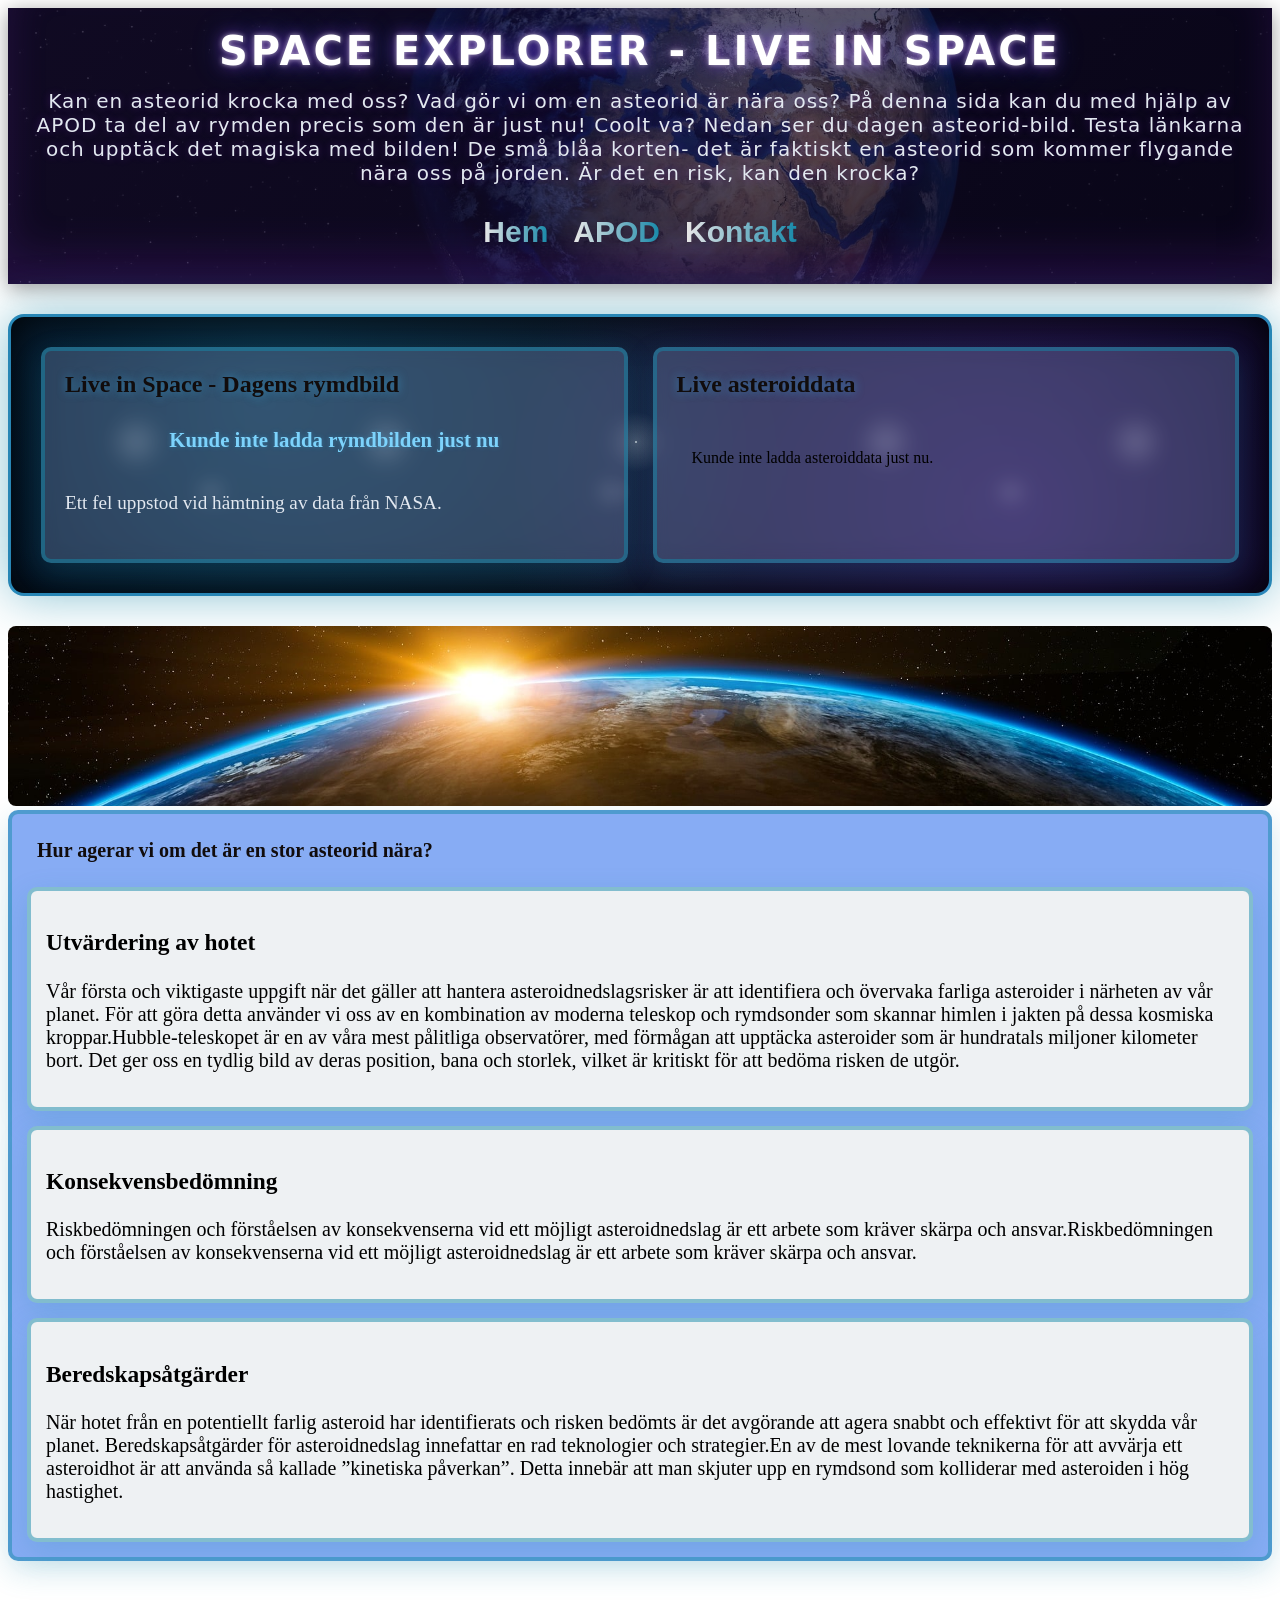
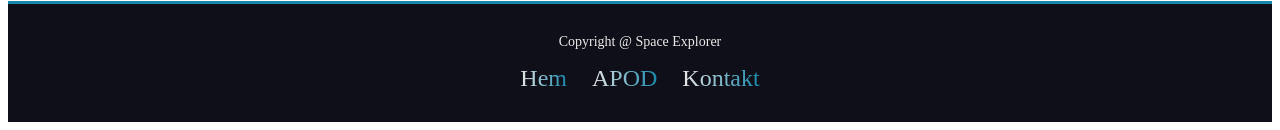
==== apod.html @ 3fe61481 "ändrar apod h1" ====
<!DOCTYPE html>
<html lang="sv">


<head>
    <meta charset="UTF-8">
    <meta name="viewport" content="width=device-width, initial-scale=1.0">
    <title>Live in Space</title>


    <link rel="stylesheet" href="./style.css">
    <script src="./java.js" defer></script>

</head>

<body>
    <!-- översta hero-sektionen -->
    <header class="Hero-section">

        <div class="header-top">
            <h1>Space Explorer - Live In Space</h1>
            <button id="menu-toggle">☰</button>
        </div>
        <p>Kan en asteorid krocka med oss? Vad gör vi om en asteorid är nära oss? På denna sida kan du med hjälp av APOD
            ta del av rymden precis som den är just nu! Coolt va? Nedan ser du dagen asteorid-bild. Testa länkarna och upptäck det magiska med bilden!
        De små blåa korten- det är faktiskt en asteorid som kommer flygande nära oss på jorden. Är det en risk, kan den krocka?</p>

        <!-- huvud navigeringsmeny -->
        <nav id="main-nav">
            <ul>
                <li><a href="index.html">Hem</a></li>
                <li><a href="apod.html">APOD</a></li>
                <li><a href="kontakt.html">Kontakt</a></li>
            </ul>
        </nav>


    </header>
    <main>

        <!-- Gemensam behållare för att kunna lägga API-sektionerna sida vid sida på stor skärm -->
        <div class="apod-page-wrapper">

            <section id="apod-section" class="space-box">
                <h2 id="apod-main-title">Live in Space - Dagens rymdbild</h2>

            <!--sektion här ska apod bilden landa-->
                <div id="apod-content"> 
                    <h3 id="apod-title"> Laddar dagens bild</h3>

                </div>  
                <p id="apod-beskrivning"></p>
            </section>

            <!-- ASTEROID SEKTION i apod.html -->
            <section id="asteroid-section" class="space-box">
                <h2>Live asteroiddata</h2>

                <!-- behållare som ska fyllas med java script (Flyttad hit in i sektionen så allt hänger ihop) -->
                <div class="asteroid-list" id="asteroid-list">

                </div>
            </section>

        </div> <!-- Slut på apod-page-wrapper -->

        <!-- Asteroidbild -->
        <div class="asteroid-container">
            <img src="images-design/earth.jpg" alt="asteroid" class="asteroid-picture">
        </div>

        <section id="puff-grid-section">
            <h2 id="puff-grid-section-title">Hur agerar vi om det är en stor asteorid nära?</h2>
            <!-- En övergripande rubrik för hela sektionen -->

            <article id="puff-1">
                <h3>Utvärdering av hotet</h3>
                <p>Vår första och viktigaste uppgift när det gäller att hantera asteroidnedslagsrisker är att
                    identifiera och övervaka farliga asteroider i närheten av vår planet. För att göra detta använder vi
                    oss av en kombination av moderna teleskop och rymdsonder som skannar himlen i jakten på dessa
                    kosmiska kroppar.Hubble-teleskopet är en av våra mest pålitliga observatörer, med förmågan att
                    upptäcka asteroider som är hundratals miljoner kilometer bort. Det ger oss en tydlig bild av deras
                    position, bana och storlek, vilket är kritiskt för att bedöma risken de utgör. </p>
            </article>

            <article id="puff-2">
                <h3>Konsekvensbedömning</h3>
                <p> Riskbedömningen och förståelsen av konsekvenserna vid ett möjligt asteroidnedslag är ett arbete som
                    kräver skärpa och ansvar.Riskbedömningen och förståelsen av konsekvenserna vid ett möjligt
                    asteroidnedslag är ett arbete som kräver skärpa och ansvar.</p>
            </article>

            <article id="puff-3">
                <h3>Beredskapsåtgärder</h3>
                <p> När hotet från en potentiellt farlig asteroid har identifierats och risken bedömts är det avgörande
                    att agera snabbt och effektivt för att skydda vår planet. Beredskapsåtgärder för asteroidnedslag
                    innefattar en rad teknologier och strategier.En av de mest lovande teknikerna för att avvärja ett
                    asteroidhot är att använda så kallade ”kinetiska påverkan”. Detta innebär att man skjuter upp en
                    rymdsond som kolliderar med asteroiden i hög hastighet.</p>
            </article>
        </section>
    </main>

    <footer class="footer">
        <div class="footer-content">
            <p>Copyright @ Space Explorer</p>
        </div>
        <nav>
            <ul>
                <li><a href="index.html">Hem</a></li>
                <li><a href="apod.html">APOD</a></li>
                <li><a href="kontakt.html">Kontakt</a></li>
            </ul>
        </nav>
    </footer>

</body>

</html>
---- style.css ----
.Hero-section {
    /* översta hero-sektionen alla sidor*/
    background: linear-gradient(135deg, rgba(27, 17, 58, 0.6), rgba(11, 7, 30, 0.8)), url('images-design/space.jpg') no-repeat center center/cover;
    min-height: 180px;
    display: flex;
    flex-direction: column;
    justify-content: center;
    align-items: center;
    color: white;
    padding: 20px 15px;
    text-align: center;
    gap: 15px;
    font-family: Cambria, Cochin, Georgia, Times, 'Times New Roman', serif;
    box-shadow: inset 0 -30px 40px rgba(147, 51, 234, 0.15), 0 4px 20px rgba(0, 0, 0, 0.4);
}

header h1 {
    /* herosectionens titel alla sidor*/
    color: #ffffff;
    font-size: 40px;
    margin: 0;
    font-family: 'Segoe UI', Roboto, system-ui, sans-serif;
    font-weight: 800;
    text-transform: uppercase;
    letter-spacing: 3px;
    text-shadow: 0 0 5px rgba(255, 255, 255, 0.6),
        0 0 15px rgba(147, 51, 234, 0.6),
        0 0 30px rgba(59, 130, 246, 0.4);
}

header p {
    /* herosectionens text alla sidor*/
    color: #e2e8f0;
    /* Lite mjukare vit för bättre kontrast */
    font-size: 20px;
    /* Något mindre för att skapa snyggare hierarki till H1 */
    margin: 0;
    font-family: 'Segoe UI', Roboto, system-ui, sans-serif;
    letter-spacing: 1px;
    text-shadow: 0 0 8px rgba(147, 51, 234, 0.3);
}

#main-nav {
    /* navigeringsmenyn alla sidor */
    font-weight: bold;
    font-family: Arial, sans-serif;
    padding: 15px;
    display: none;
}

#main-nav.active {
    display: block;
}

nav ul {
    /* navigeringsmenyns lista */
    display: flex;
    flex-direction: column;
    justify-content: center;
    align-items: center;
    list-style: none;
    margin: 0;
    padding: 0;
    gap: 15px;
}


nav a {
    /* navigeringsmenyns länkar */
    font-size: 30px;
    text-decoration: none;
    transition: all 0.5s ease;
    display: inline-block;

    background: linear-gradient(90deg, rgb(235, 232, 232), rgb(23, 137, 169), rgb(235, 232, 232));
    background-size: 200% auto;
    -webkit-background-clip: text;
    -webkit-text-fill-color: transparent;
}

nav a:hover {
    /* navigeringsmenyns lista element vid hover */
    -webkit-text-fill-color: transparent;
    /* Gör texten genomskinlig så glittret syns */
    animation: glitterAnimation 1.5s linear infinite;

    filter: drop-shadow(0 0 8px rgb(23, 137, 169)) drop-shadow(0 0 15px rgb(23, 137, 169)) drop-shadow(0 0 25px rgb(23, 137, 169));
}

@keyframes glitterAnimation {

    /* animering av glittret text alla sidor*/
    0% {
        background-position: 0% center;
    }

    100% {
        background-position: 200% center;
    }
}

/* html kontaktsidan/hem.html börjar här*/
.table-container {
    /* tabell med utbildningar behållare */
    width: 100%;
    overflow-x: auto;
    margin: 20px 0;
}

.intro-section {
    background-color: white;
    font-size: 20px;

}

#education-table {
    /* tabell med utbildningar/information unikt id */
    font-family: Cambria, Cochin, Georgia, Times, 'Times New Roman', serif;
    border-collapse: collapse;
    width: 100%;
    font-size: 20px;
}

#education-table th {
    /* tabell med utbildningar tabellrubrik unikt id */
    background-color: #1789a9;
    color: rgb(9, 1, 1);
    padding: 10px;
    border: 1px solid #1789a9;
}

#education-table td {
    /* tabell med utbildningar/information tabellrubrik unikt id */
    padding: 10px;
    border: 1px solid #1789a9;
    color: rgb(43, 23, 141);
}

#education-table tbody tr:nth-child(even) {
    /* tabell med utbildningar/information tabellrubrik unikt id som färgar varannan rad ntn-child jämna raderna ska färgas */
    background-color: #9f96e9;
}

/* ändrar färgen när man hoovrar på en rad */
#education-table tbody tr:hover {
    background-color: #3150ea;
    transition: background-color 0.3s ease;
}

/* Texten blir nu vit vid hover så att den syns mot den mörka bakgrunden */
#education-table tbody tr:hover td {
    color: #ffffff;
}

/* BAS-STYLING FÖR KONTAKTSIDAN.html (Mobil först) gör en wrapper för hela sectionen. */

.contact-form {
    display: grid;
    grid-template-columns: 1fr;
    gap: 15px;
    background-color: rgba(30, 207, 231, 0.5);
    border-radius: 10px;
    padding: 15px;
    width: 100%;
    box-sizing: border-box;
    align-items: start;
}

/* innehållet i wrappern html + kontaktsidan */
.contact-info,
.fun-facts,
#kontaktformular,
#best-in-space {
    font-size: 20px;
    min-height: 300px;
    width: 100%;
    max-width: 500px;
    background-color: rgba(240, 245, 255, 0.9);
    border: 1px solid rgba(23, 137, 169, 0.5);
    box-shadow: 0 0 15px rgba(23, 137, 169, 0.2);
    padding: 20px;
    border-radius: 8px;
    box-sizing: border-box;
    margin: 0;
    transition: all 0.3s ease;
    align-items: start;
    min-width: 0;

}


/* border+skugga så att hörnen blir runda */
.contact-info:hover,
.fun-facts:hover,
#kontaktformular:hover,
#best-in-space:hover {
    border-color: rgb(23, 137, 169);
    filter: drop-shadow(0 0 10px rgba(23, 137, 169, 0.6)) drop-shadow(0 0 20px rgba(23, 137, 169, 0.3));
    transform: translateY(-2px);
}

.contact-info img {
    width: 100%;
    height: 300px;
    /* Tvingar bilden */
    object-fit: cover;
    border-radius: 8px;
}


.contact-info {
    grid-column: span 1;
}

.fun-facts {
    grid-column: span 1;
    line-height: 1.5;
    Font-size: 18px;
}

/* Båda formulären staplar sina fält på höjden */
#kontaktformular,
#best-in-space {
    display: flex;
    flex-direction: column;
    justify-content: flex-start;
    align-items: stretch;
    gap: 5px;
    height: auto;
}

/* Formulär-inputs och textareas för #kontaktformular */
#kontaktformular input[type="text"],
#kontaktformular input[type="email"],
#kontaktformular textarea {
    width: 100%;
    max-width: 100%;
    box-sizing: border-box;
    padding: 5px;
    margin-bottom: 10px;
    border: 1px solid #ccc;
    border-radius: 4px;
    resize: vertical;
}

#kontaktformular input[type="submit"] {
    background-color: #1789a9;
    color: white;
    border: none;
    padding: 10px;
    border-radius: 4px;
    cursor: pointer;
    font-weight: bold;
    transition: background 0.2s;
}

#kontaktformular input[type="submit"]:hover {
    background-color: #126d87;
}

/* Formulär-inputs och textareas för #best-in-space */
#best-in-space input[type="text"],
#best-in-space input[type="email"],
#best-in-space textarea {
    width: 100%;
    max-width: 100%;
    box-sizing: border-box;
    padding: 8px;
    margin-bottom: 10px;
    border: 1px solid #ccc;
    border-radius: 4px;
}

/* Submit-knappen för rymdformuläret */
#space-submit-btn {
    background-color: #1789a9;
    color: white;
    border: none;
    padding: 10px;
    border-radius: 4px;
    cursor: pointer;
    font-weight: bold;
    transition: background 0.2s;
    width: 100%;
}

#space-submit-btn:hover {
    background-color: #126d87;
}

/* Gör textrutorna röda när JavaScript hittar ett fel */
.form-group input.input-error,
.form-group textarea.input-error {
    border: 2px solid #ff4d4d !important;
    background-color: #fff8f8;
}

/* boxen som innehåller bilden */
.contact-image-box {
    width: 100%;
    display: flex;
    box-sizing: border-box;
}

.contact-image-box img {
    width: 100%;
    height: auto;
    min-height: 250px;
    object-fit: cover;
    border-radius: 10px;
}

/* ASTEROID SEKTION i apod.html */

#asteroid-section {
    background-color: rgba(163, 188, 237, 0.9);
    border: 4px solid rgba(23, 137, 169, 0.5);
    box-shadow: 0 10px 30px rgba(23, 137, 169, 0.2);
    border-radius: 10px;
    width: 100%;
    margin: 20px 0;
    padding: 20px;
    box-sizing: border-box;
    display: flex;
    flex-direction: column;
}

/* ASTEROID SEKTION i apod.html */
#asteroid-section h2 {
    font-size: 24px;
    margin: 0 0 20px 0;
    color: rgb(17, 12, 12);
}

/* ASTEROID SEKTION i apod.html */
#asteroid-list {
    display: grid !important;
    grid-template-columns: repeat(auto-fill, minmax(200px, 1fr)) !important;
    gap: 15px;
    padding: 15px;
    width: 100%;
    flex: 1; /* listan fyller ut boxen vertikalt */
}

/* Styling för de nya korten som skapas via JavaScript */
.asteroid-card {
    background-color: #4676c4;
    color: #0c0c0c;

    border: 1px solid #333;
    border-radius: 15px;
    padding: 20px;
    box-shadow: 0 4px 8px rgba(0, 0, 0, 0.2);
    transition: transform 0.2s ease;
}

/* hovrar över ett kort */
.asteroid-card:hover {
    transform: translateY(-5px);
    border-color: #00bcd4;
}

/* varje litet kort */
.asteroid-card h3 {
    margin-top: 0;
    color: #00bcd4;
    font-size: 1.2rem;
}

.asteroid-card p {
    margin: 8px 0;
    font-size: 0.9rem;
}

/*img i asteroid-card*/
.asteroid-picture {
    width: 100%;
    height: 180px;
    object-fit: cover;
    border-radius: 8px;
}



/* APOD SEKTION i apod.html  */
#apod-section {
    background-color: rgba(163, 188, 237, 0.9);
    border: 4px solid rgba(23, 137, 169, 0.5);
    box-shadow: 0 10px 30px rgba(23, 137, 169, 0.2);
    border-radius: 10px;
    width: 100%;
    margin: 20px 0;
    padding: 20px;
    box-sizing: border-box;
    display: flex;
    flex-direction: column;
}

.space-box {
    background-color: rgba(163, 188, 237, 0.25) !important; /* Halvtransparent så rymdtemat lyser igenom */
    backdrop-filter: blur(8px); /* Frostad glaseffekt över stjärnhimlen */
    border: 3px solid rgba(56, 189, 248, 0.5);
    box-shadow: 0 10px 30px rgba(23, 137, 169, 0.2);
    border-radius: 10px;
    padding: 20px;
    box-sizing: border-box;
    display: flex;
    flex-direction: column;
}

.space-box h2 {
    font-size: 24px;
    margin: 0 0 20px 0;
    color: #ffffff; /* Ändrat till vit text */
    text-shadow: 0 0 10px rgba(56, 189, 248, 0.5); /* Svagt ljusblått glöd */
}

.apod-page-wrapper {
    width: 100%; 
    display: flex;
    flex-direction: column;
    gap: 25px;
    padding: 30px;
    
    /* RYMD-TEMA: */
    background-color: #020617;
    background-image: 
        radial-gradient(white, rgba(255, 255, 255, 0.2) 1.5px, transparent 30px),          /* Små stjärnor typ 1 */
        radial-gradient(white, rgba(255, 255, 255, 0.15) 1px, transparent 20px),          /* Små stjärnor typ 2 */
        radial-gradient(circle at 20% 30%, rgba(23, 137, 169, 0.3) 0%, transparent 50%), /* Turkost rymdmoln */
        radial-gradient(circle at 80% 70%, rgba(147, 51, 234, 0.25) 0%, transparent 50%), /* Lila rymdmoln */
        radial-gradient(circle at center, #0f172a 0%, #020617 100%);                       /* Din djupa grundgradient */
    
    background-size: 250px 250px, 400px 350px, 100% 100%, 100% 100%, 100% 100%;
    background-repeat: repeat, repeat, no-repeat, no-repeat, no-repeat;
    
    border-radius: 16px;
    
    /*  Gjort kanten tjockare (3px) och mycket starkare i färgen */
    border: 3px solid rgba(56, 189, 248, 0.7); 
    
    /* RYMDGLÖD: */
    box-shadow: 0 0 50px rgba(23, 137, 169, 0.5), 
                inset 0 0 40px rgba(0, 0, 0, 0.9);   
                
    max-width: 100%;
    margin: 30px auto;
    box-sizing: border-box;
}

/* Rubriken i APOD */
#apod-section h2 {
    font-size: 24px;
    margin: 0 0 20px 0;
    color: rgb(17, 12, 12);
}

/* Dagens bild/video rubrik inuti APOD */
#apod-title {
    color: #7dd3fc; /* Ljusblå undertitel */
    font-size: 1.3rem;
    margin-top: 10px;
    margin-bottom: 15px;
    text-shadow: 0 0 5px rgba(56, 189, 248, 0.3);
}

/* Behållaren för bilden eller videon */
#apod-content {
    display: flex;
    flex-direction: column;
    align-items: center; /* Centrerar bilden horisontellt */
    width: 100%;
}

/* videon snygg inramning */
#apod-content img, 
#apod-content video {
    width: 100%;
    height: auto;
    border-radius: 8px;
    box-shadow: 0 4px 12px rgba(0, 0, 0, 0.15);
    border: 2px solid rgba(23, 137, 169, 0.3);
}

/* förklaringstexten under bilden */
#apod-beskrivning {
    font-size: 1.2rem;
    line-height: 1.7;  
    color: #e2e8f0; /* Mjukt vit/ljusgrå text */
    margin-top: 20px;
    text-align: left;
    flex: 1; /* textfältet fyller ut boxen vertikalt */
}
/*beskrvningen i apod*/

#apod-beskrivning a {
    color: #38bdf8;
    text-decoration: none;
    font-weight: bold;
}
/*länkarna ändrar färg */

#apod-beskrivning a:hover {
    color: #7dd3fc;
    text-decoration: underline;
}


/*ovanför footer*/
#puff-grid-section {
    display: grid;
    grid-template-columns: 1fr;
    gap: 15px;
    width: 100%;
    margin: auto;
    background-color: rgba(123, 163, 243, 0.9);
    border: 4px solid rgba(23, 137, 169, 0.5);
    box-shadow: 0 10px 30px rgba(23, 137, 169, 0.2);
    border-radius: 10px;
    padding: 15px;
    box-sizing: border-box;

}

#puff-grid-section-title {
    font-size: 20px;
    grid-column: 1 / -1;
    color: rgb(17, 12, 12);
    font-family: Cambria, Cochin, Georgia, Times, 'Times New Roman', serif;
    margin: 10px;
    text-align: start;
}

#puff-1,
#puff-2,
#puff-3 {
    background-color: rgba(244, 245, 243, 0.95);
    border: 4px solid rgba(23, 137, 169, 0.5);
    box-shadow: 0 10px 30px rgba(23, 137, 169, 0.2);
    border-radius: 10px;
    padding: 15px;
    box-sizing: border-box;
    transition: all 0.3s ease;
    align-items: flex-start;
    font-size: 20px;

}

#puff-1:hover,
#puff-2:hover,
#puff-3:hover {
    border-color: rgb(23, 137, 169);
    filter: drop-shadow(0 0 10px rgba(23, 137, 169, 0.6)) drop-shadow(0 0 20px rgba(23, 137, 169, 0.3));
    transform: translateY(-2px);
}


/*footer styligen*/
.footer {
    background-color: rgb(15, 15, 25);
    padding: 30px 15px;
    text-align: center;
    font-family: Cambria, Cochin, Georgia, Times, 'Times New Roman', serif;
    border-top: 3px solid #1789a9;
    margin-top: 40px;
    display: flex;
    flex-direction: column;
    align-items: center;
    gap: 15px;
}

.footer-content p {
    color: rgb(235, 232, 232);
    margin: 0;
    font-size: 14px;
}

.footer nav ul {
    flex-direction: row;
    gap: 25px;
}

.footer nav a {
    font-size: 24px;
}

/*=========obs media börjar här======*/

@media (min-width: 769px) {



    /*hero nav på rad på stor skärm*/

    #main-nav ul {
        flex-direction: row;
        gap: 25px;

    }

    /*stora skärmar menu toogle kommer här*/

    #menu-toggle {
        display: none;
    }

    nav {
        display: block !important;
    }

    /* Låter listorna och formulären flyta in på sina rätta grid-platser */
    .fun-facts {
        grid-column: span 1;
    }

    /* Lägger den turkosa sektionen till vänster och den stora jordbilden till höger */
    .contact-page-wrapper {
        display: flex;
        flex-direction: row;
        justify-content: space-between;
        align-items: stretch;
        gap: 25px;
        width: 100%;
        max-width: 100%;
        box-sizing: border-box;
        margin: 30px 0;
    }

    /* Den turkosa behållaren  */
    .contact-form {
        display: flex !important;
        flex-direction: row !important;
        justify-content: space-between;
        align-items: stretch;
        width: 65% !important;
        /* Ger den turkosa */
        gap: 15px;
        box-sizing: border-box;
    }

    .contact-info,
    #kontaktformular,
    #best-in-space,
    .fun-facts {
        flex: 1;
        width: 0;
        min-width: 0;
    }

    #kontaktformular,
    #best-in-space {
        flex: 1.3;

    }

    /* Den stora jordbilden till höger tar upp 35% av bredden */
    .contact-image-box {
        width: 35% !important;
    }

/*  APOD DESKTOP LAYOUT */
    .apod-page-wrapper {
        flex-direction: row;
        align-items: stretch;
        display: flex;
        gap: 25px;
        align-items: stretch;
        width: 100%;
        box-sizing: border-box;
    }
    
    #apod-section {
        flex: 1; /* APOD-sektionen blir lite bredare (tar 60% av ytan) */
        margin: 0;
    }
    
    #asteroid-section {
        flex: 1; /* Asteroid-sektionen tar resterande del (ca 40%) */
        margin: 0;
    }
    #apod-content img, 
    #apod-content video {
        width: 50% /* ännu mindre */
    }
}
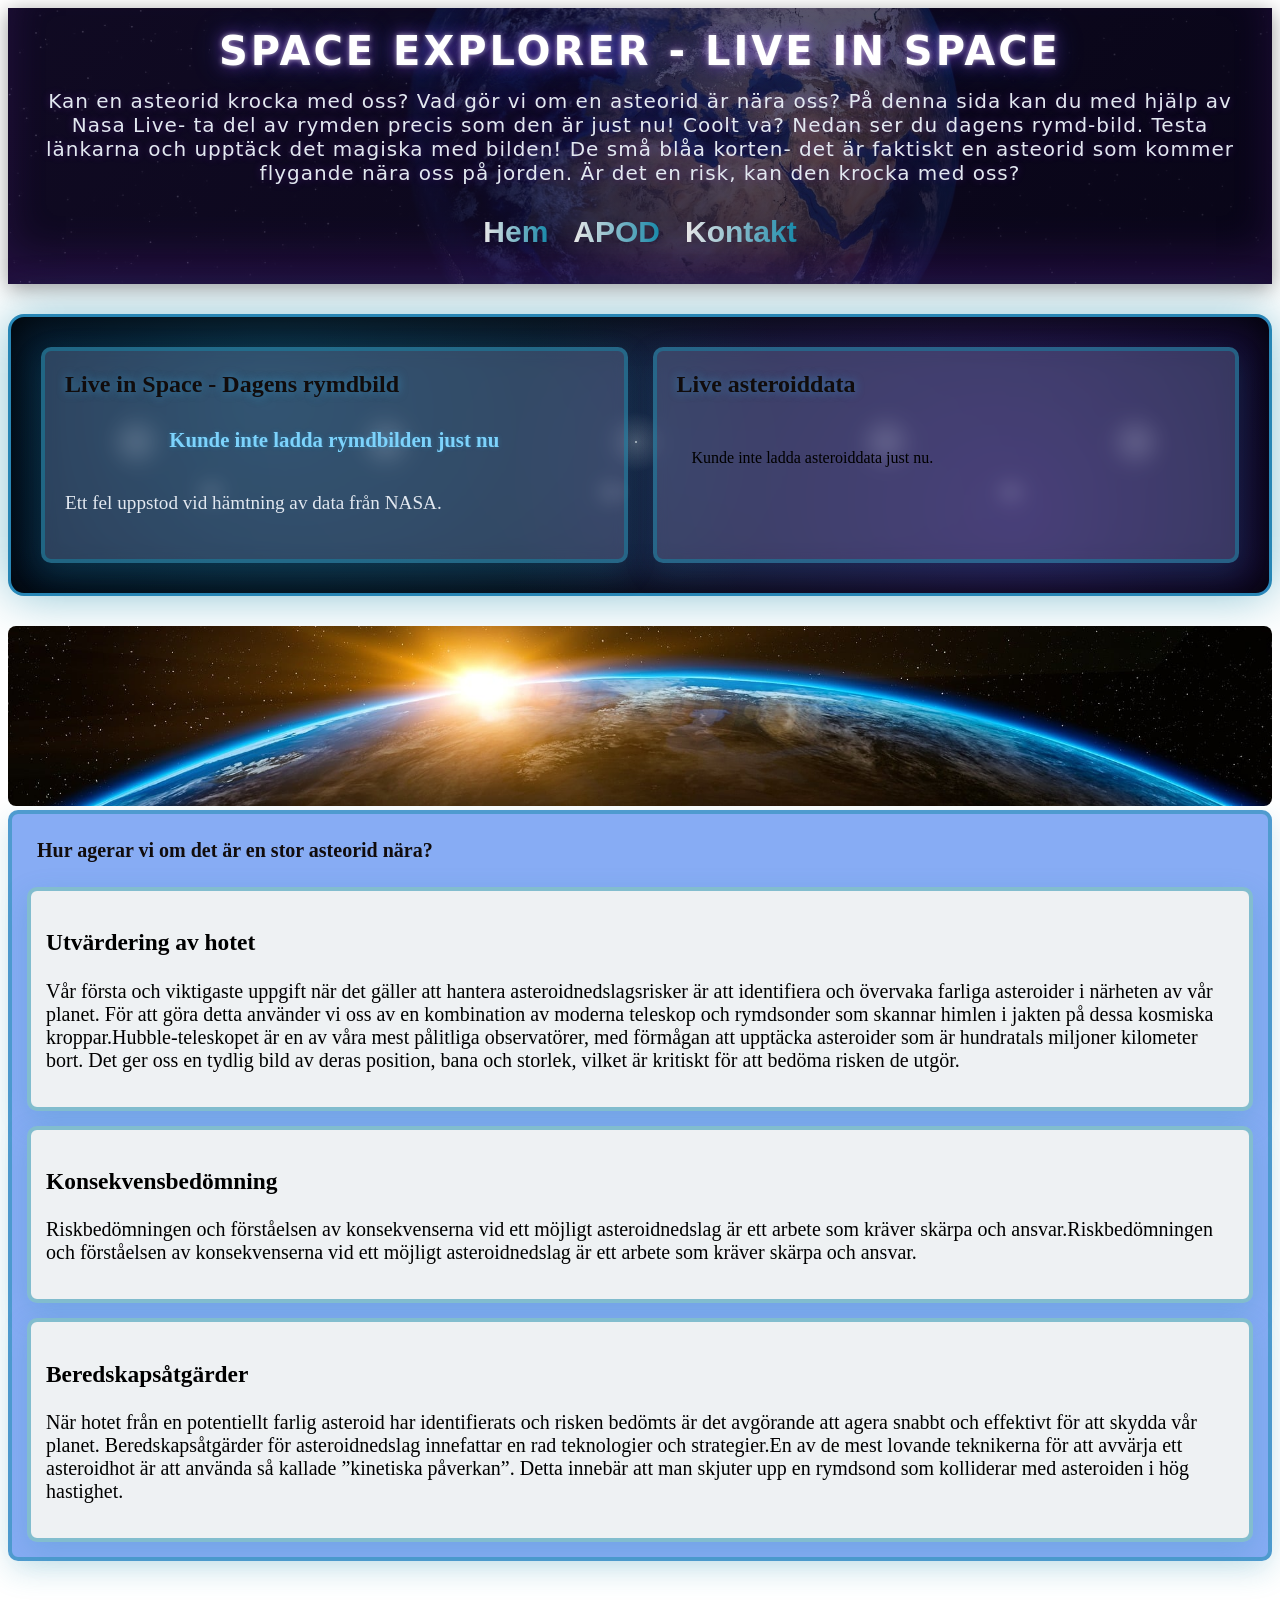
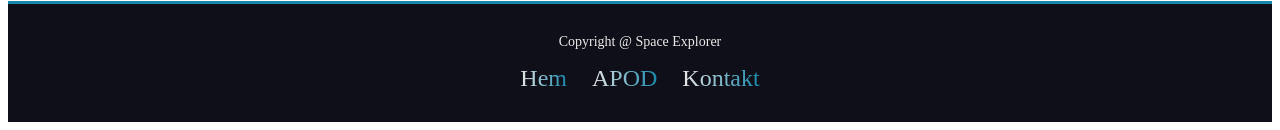
==== commit 827d1916: "push" ====
--- a/apod.html
+++ b/apod.html
@@ -21,9 +21,9 @@
             <h1>Space Explorer - Live In Space</h1>
             <button id="menu-toggle">☰</button>
         </div>
-        <p>Kan en asteorid krocka med oss? Vad gör vi om en asteorid är nära oss? På denna sida kan du med hjälp av APOD
-            ta del av rymden precis som den är just nu! Coolt va? Nedan ser du dagen asteorid-bild. Testa länkarna och upptäck det magiska med bilden!
-        De små blåa korten- det är faktiskt en asteorid som kommer flygande nära oss på jorden. Är det en risk, kan den krocka?</p>
+        <p>Kan en asteorid krocka med oss? Vad gör vi om en asteorid är nära oss? På denna sida kan du med hjälp av Nasa Live-
+            ta del av rymden precis som den är just nu! Coolt va? Nedan ser du dagens rymd-bild. Testa länkarna och upptäck det magiska med bilden!
+        De små blåa korten- det är faktiskt en asteorid som kommer flygande nära oss på jorden. Är det en risk, kan den krocka med oss?</p>
 
         <!-- huvud navigeringsmeny -->
         <nav id="main-nav">
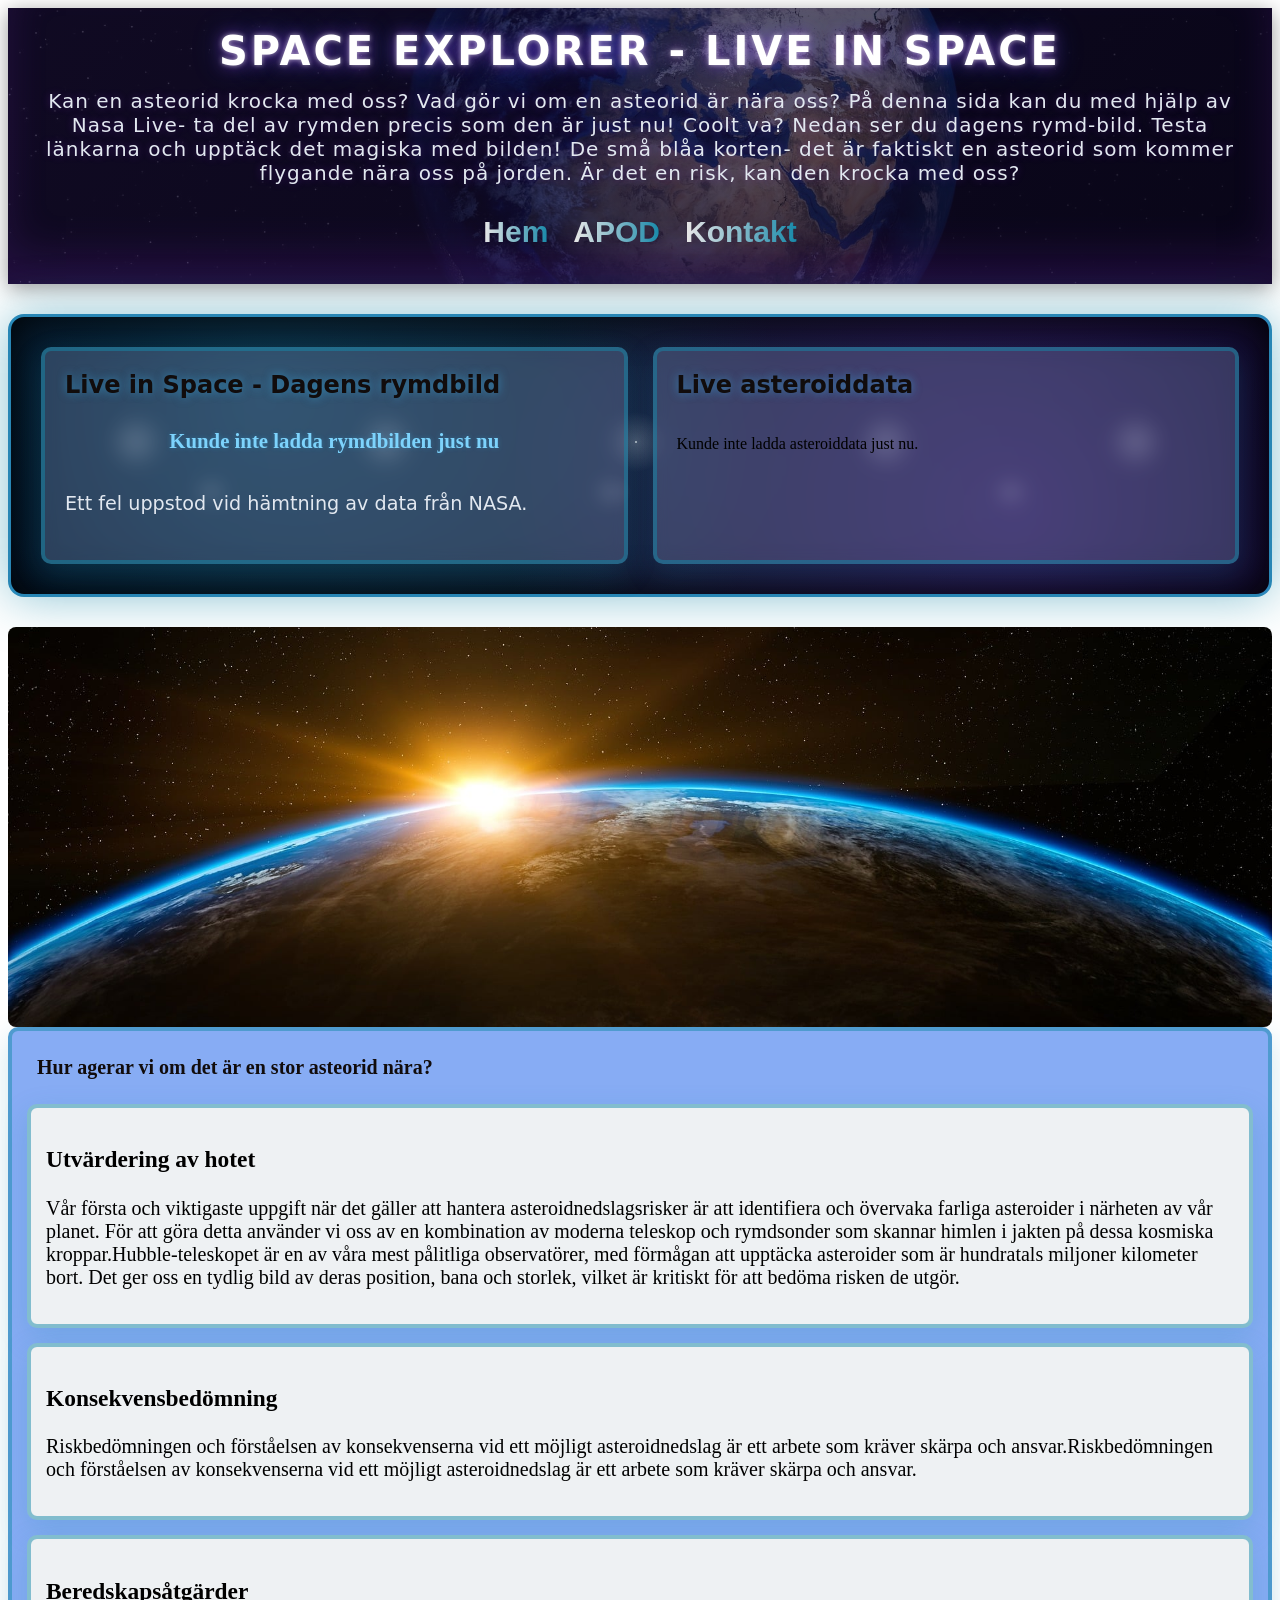
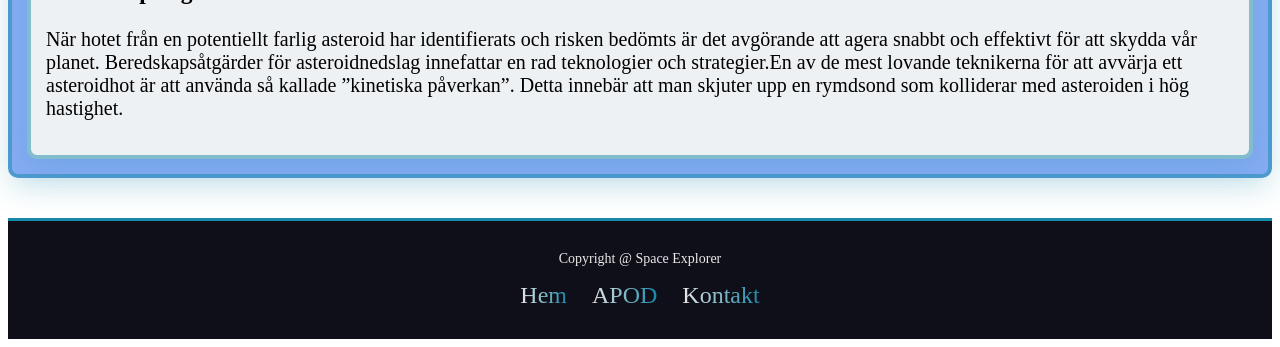
==== commit 99732500: "stylar asteorid container + img" ====
--- a/apod.html
+++ b/apod.html
@@ -47,9 +47,10 @@
             <!--sektion här ska apod bilden landa-->
                 <div id="apod-content"> 
                     <h3 id="apod-title"> Laddar dagens bild</h3>
-
+                
                 </div>  
                 <p id="apod-beskrivning"></p>
+                
             </section>
 
             <!-- ASTEROID SEKTION i apod.html -->
@@ -67,6 +68,7 @@
         <!-- Asteroidbild -->
         <div class="asteroid-container">
             <img src="images-design/earth.jpg" alt="asteroid" class="asteroid-picture">
+              
         </div>
 
         <section id="puff-grid-section">
--- a/style.css
+++ b/style.css
@@ -327,6 +327,7 @@
 
 /* ASTEROID SEKTION i apod.html */
 #asteroid-section h2 {
+    font-family: 'Segoe UI', Roboto, system-ui, sans-serif;
     font-size: 24px;
     margin: 0 0 20px 0;
     color: rgb(17, 12, 12);
@@ -337,17 +338,16 @@
     display: grid !important;
     grid-template-columns: repeat(auto-fill, minmax(200px, 1fr)) !important;
     gap: 15px;
-    padding: 15px;
-    width: 100%;
-    flex: 1; /* listan fyller ut boxen vertikalt */
+
+
 }
 
 /* Styling för de nya korten som skapas via JavaScript */
 .asteroid-card {
     background-color: #4676c4;
     color: #0c0c0c;
-
-    border: 1px solid #333;
+    font-family: 'Segoe UI', Roboto, system-ui, sans-serif;
+    border: 3px solid #333;
     border-radius: 15px;
     padding: 20px;
     box-shadow: 0 4px 8px rgba(0, 0, 0, 0.2);
@@ -356,14 +356,16 @@
 
 /* hovrar över ett kort */
 .asteroid-card:hover {
-    transform: translateY(-5px);
+    .asteroid-card: hover transform: translateY(-5px);
+    /* Lyfte själva kortet 5px uppåt */
     border-color: #00bcd4;
 }
 
 /* varje litet kort */
 .asteroid-card h3 {
+    font-family: 'Segoe UI', Roboto, system-ui, sans-serif;
     margin-top: 0;
-    color: #00bcd4;
+    color: #1e2324;
     font-size: 1.2rem;
 }
 
@@ -378,6 +380,7 @@
     height: 180px;
     object-fit: cover;
     border-radius: 8px;
+    
 }
 
 
@@ -397,8 +400,10 @@
 }
 
 .space-box {
-    background-color: rgba(163, 188, 237, 0.25) !important; /* Halvtransparent så rymdtemat lyser igenom */
-    backdrop-filter: blur(8px); /* Frostad glaseffekt över stjärnhimlen */
+    background-color: rgba(163, 188, 237, 0.25) !important;
+    /* Halvtransparent så rymdtemat lyser igenom */
+    backdrop-filter: blur(8px);
+    /* Frostad över stjärnhimlen */
     border: 3px solid rgba(56, 189, 248, 0.5);
     box-shadow: 0 10px 30px rgba(23, 137, 169, 0.2);
     border-radius: 10px;
@@ -409,40 +414,48 @@
 }
 
 .space-box h2 {
+    font-family: 'Segoe UI', Roboto, system-ui, sans-serif;
     font-size: 24px;
     margin: 0 0 20px 0;
-    color: #ffffff; /* Ändrat till vit text */
-    text-shadow: 0 0 10px rgba(56, 189, 248, 0.5); /* Svagt ljusblått glöd */
+    color: #ffffff;
+    /* Ändrat till vit text */
+    text-shadow: 0 0 10px rgba(56, 189, 248, 0.5);
+    /* Svagt ljusblått glöd */
 }
 
 .apod-page-wrapper {
-    width: 100%; 
+    width: 100%;
     display: flex;
     flex-direction: column;
     gap: 25px;
     padding: 30px;
-    
+
     /* RYMD-TEMA: */
     background-color: #020617;
-    background-image: 
-        radial-gradient(white, rgba(255, 255, 255, 0.2) 1.5px, transparent 30px),          /* Små stjärnor typ 1 */
-        radial-gradient(white, rgba(255, 255, 255, 0.15) 1px, transparent 20px),          /* Små stjärnor typ 2 */
-        radial-gradient(circle at 20% 30%, rgba(23, 137, 169, 0.3) 0%, transparent 50%), /* Turkost rymdmoln */
-        radial-gradient(circle at 80% 70%, rgba(147, 51, 234, 0.25) 0%, transparent 50%), /* Lila rymdmoln */
-        radial-gradient(circle at center, #0f172a 0%, #020617 100%);                       /* Din djupa grundgradient */
-    
+    background-image:
+        radial-gradient(white, rgba(255, 255, 255, 0.2) 1.5px, transparent 30px),
+        /* Små stjärnor typ 1 */
+        radial-gradient(white, rgba(255, 255, 255, 0.15) 1px, transparent 20px),
+        /* Små stjärnor typ 2 */
+        radial-gradient(circle at 20% 30%, rgba(23, 137, 169, 0.3) 0%, transparent 50%),
+        /* Turkost rymdmoln */
+        radial-gradient(circle at 80% 70%, rgba(147, 51, 234, 0.25) 0%, transparent 50%),
+        /* Lila rymdmoln */
+        radial-gradient(circle at center, #0f172a 0%, #020617 100%);
+    /* Din djupa grundgradient */
+
     background-size: 250px 250px, 400px 350px, 100% 100%, 100% 100%, 100% 100%;
     background-repeat: repeat, repeat, no-repeat, no-repeat, no-repeat;
-    
+
     border-radius: 16px;
-    
+
     /*  Gjort kanten tjockare (3px) och mycket starkare i färgen */
-    border: 3px solid rgba(56, 189, 248, 0.7); 
-    
+    border: 3px solid rgba(56, 189, 248, 0.7);
+
     /* RYMDGLÖD: */
-    box-shadow: 0 0 50px rgba(23, 137, 169, 0.5), 
-                inset 0 0 40px rgba(0, 0, 0, 0.9);   
-                
+    box-shadow: 0 0 50px rgba(23, 137, 169, 0.5),
+        inset 0 0 40px rgba(0, 0, 0, 0.9);
+
     max-width: 100%;
     margin: 30px auto;
     box-sizing: border-box;
@@ -450,6 +463,7 @@
 
 /* Rubriken i APOD */
 #apod-section h2 {
+    font-family: 'Segoe UI', Roboto, system-ui, sans-serif;
     font-size: 24px;
     margin: 0 0 20px 0;
     color: rgb(17, 12, 12);
@@ -457,7 +471,8 @@
 
 /* Dagens bild/video rubrik inuti APOD */
 #apod-title {
-    color: #7dd3fc; /* Ljusblå undertitel */
+    color: #7dd3fc;
+    /* Ljusblå undertitel */
     font-size: 1.3rem;
     margin-top: 10px;
     margin-bottom: 15px;
@@ -468,12 +483,13 @@
 #apod-content {
     display: flex;
     flex-direction: column;
-    align-items: center; /* Centrerar bilden horisontellt */
+    align-items: center;
+    /* Centrerar bilden horisontellt */
     width: 100%;
 }
 
 /* videon snygg inramning */
-#apod-content img, 
+#apod-content img,
 #apod-content video {
     width: 100%;
     height: auto;
@@ -484,13 +500,17 @@
 
 /* förklaringstexten under bilden */
 #apod-beskrivning {
+    font-family: 'Segoe UI', Roboto, system-ui, sans-serif;
     font-size: 1.2rem;
-    line-height: 1.7;  
-    color: #e2e8f0; /* Mjukt vit/ljusgrå text */
+    line-height: 1.7;
+    color: #e2e8f0;
+    /* Mjukt vit/ljusgrå text */
     margin-top: 20px;
     text-align: left;
-    flex: 1; /* textfältet fyller ut boxen vertikalt */
-}
+    flex: 1;
+    /* textfältet fyller ut boxen vertikalt */
+}
+
 /*beskrvningen i apod*/
 
 #apod-beskrivning a {
@@ -498,11 +518,27 @@
     text-decoration: none;
     font-weight: bold;
 }
+
 /*länkarna ändrar färg */
 
 #apod-beskrivning a:hover {
     color: #7dd3fc;
     text-decoration: underline;
+}
+/*behållaren img ligger in i apod under asteoridcards*/
+.asteorid-container{
+ width: 100%;             
+    overflow: hidden;       
+    padding: 0;             
+    margin: 20px 0; 
+}
+/*bilden mellan asteoridcards och footer*/
+.asteroid-picture {
+     width: 100%;           
+    height: 400px;           
+    object-fit: cover;       
+    object-position: center; 
+    display: block;     
 }
 
 
@@ -658,7 +694,7 @@
         width: 35% !important;
     }
 
-/*  APOD DESKTOP LAYOUT */
+    /*  APOD DESKTOP LAYOUT */
     .apod-page-wrapper {
         flex-direction: row;
         align-items: stretch;
@@ -668,20 +704,22 @@
         width: 100%;
         box-sizing: border-box;
     }
-    
+
     #apod-section {
-        flex: 1; /* APOD-sektionen blir lite bredare (tar 60% av ytan) */
+        flex: 1;
+        /* APOD-sektionen blir lite bredare (tar 60% av ytan) */
         margin: 0;
     }
-    
+
     #asteroid-section {
-        flex: 1; /* Asteroid-sektionen tar resterande del (ca 40%) */
+        flex: 1;
+        /* Asteroid-sektionen tar resterande del (ca 40%) */
         margin: 0;
     }
-    #apod-content img, 
+
+    #apod-content img,
     #apod-content video {
-        width: 50% /* ännu mindre */
-    }
-}
-
-
+        width: 50%
+            /* ännu mindre */
+    }
+}
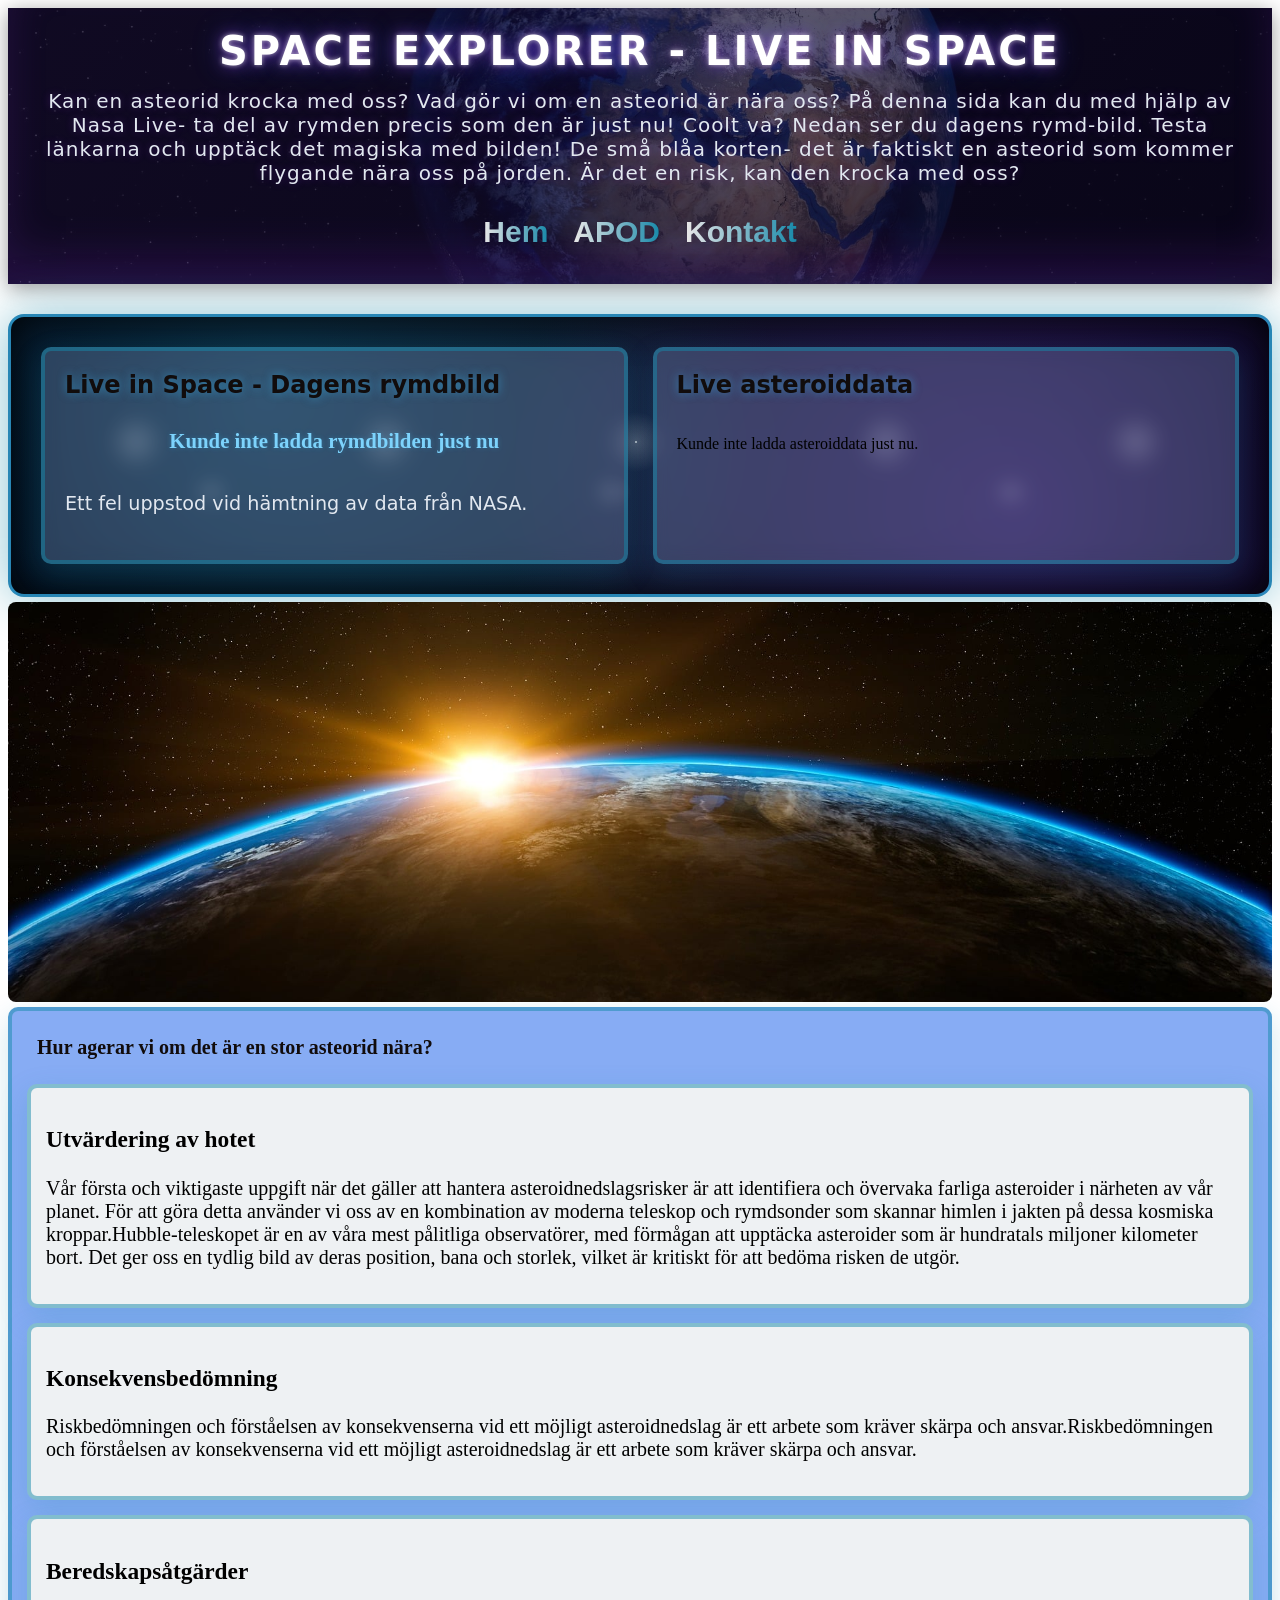
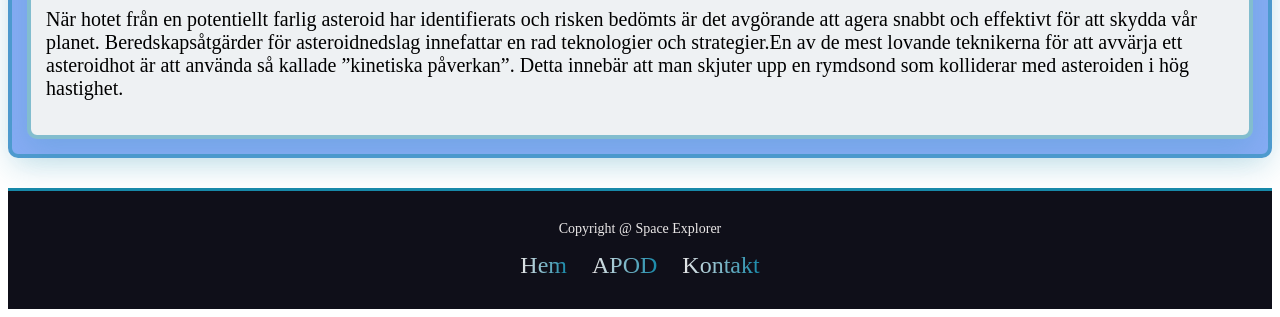
==== commit 829b06b8: "formaterar alla filer" ====
--- a/apod.html
+++ b/apod.html
@@ -21,9 +21,12 @@
             <h1>Space Explorer - Live In Space</h1>
             <button id="menu-toggle">☰</button>
         </div>
-        <p>Kan en asteorid krocka med oss? Vad gör vi om en asteorid är nära oss? På denna sida kan du med hjälp av Nasa Live-
-            ta del av rymden precis som den är just nu! Coolt va? Nedan ser du dagens rymd-bild. Testa länkarna och upptäck det magiska med bilden!
-        De små blåa korten- det är faktiskt en asteorid som kommer flygande nära oss på jorden. Är det en risk, kan den krocka med oss?</p>
+        <p>Kan en asteorid krocka med oss? Vad gör vi om en asteorid är nära oss? På denna sida kan du med hjälp av Nasa
+            Live-
+            ta del av rymden precis som den är just nu! Coolt va? Nedan ser du dagens rymd-bild. Testa länkarna och
+            upptäck det magiska med bilden!
+            De små blåa korten- det är faktiskt en asteorid som kommer flygande nära oss på jorden. Är det en risk, kan
+            den krocka med oss?</p>
 
         <!-- huvud navigeringsmeny -->
         <nav id="main-nav">
@@ -44,13 +47,13 @@
             <section id="apod-section" class="space-box">
                 <h2 id="apod-main-title">Live in Space - Dagens rymdbild</h2>
 
-            <!--sektion här ska apod bilden landa-->
-                <div id="apod-content"> 
+                <!--sektion här ska apod bilden landa-->
+                <div id="apod-content">
                     <h3 id="apod-title"> Laddar dagens bild</h3>
-                
-                </div>  
+
+                </div>
                 <p id="apod-beskrivning"></p>
-                
+
             </section>
 
             <!-- ASTEROID SEKTION i apod.html -->
@@ -68,7 +71,7 @@
         <!-- Asteroidbild -->
         <div class="asteroid-container">
             <img src="images-design/earth.jpg" alt="asteroid" class="asteroid-picture">
-              
+
         </div>
 
         <section id="puff-grid-section">
--- a/style.css
+++ b/style.css
@@ -318,7 +318,7 @@
     box-shadow: 0 10px 30px rgba(23, 137, 169, 0.2);
     border-radius: 10px;
     width: 100%;
-    margin: 20px 0;
+
     padding: 20px;
     box-sizing: border-box;
     display: flex;
@@ -356,7 +356,7 @@
 
 /* hovrar över ett kort */
 .asteroid-card:hover {
-    .asteroid-card: hover transform: translateY(-5px);
+    transform: translateY(-5px);
     /* Lyfte själva kortet 5px uppåt */
     border-color: #00bcd4;
 }
@@ -380,10 +380,8 @@
     height: 180px;
     object-fit: cover;
     border-radius: 8px;
-    
-}
-
-
+
+}
 
 /* APOD SEKTION i apod.html  */
 #apod-section {
@@ -525,20 +523,29 @@
     color: #7dd3fc;
     text-decoration: underline;
 }
+
 /*behållaren img ligger in i apod under asteoridcards*/
-.asteorid-container{
- width: 100%;             
-    overflow: hidden;       
-    padding: 0;             
-    margin: 20px 0; 
-}
+.asteroid-container {
+    display: block;
+    width: 100%;
+    overflow: hidden;
+    margin-top: -25px;
+    /*för att få samma padding, denna påverkas av krinliggande element*/
+    margin-bottom: 0px;
+    padding-top: 0px;
+    padding-bottom: 5px;
+    padding-left: 0;
+    padding-right: 0;
+}
+
+
 /*bilden mellan asteoridcards och footer*/
 .asteroid-picture {
-     width: 100%;           
-    height: 400px;           
-    object-fit: cover;       
-    object-position: center; 
-    display: block;     
+    width: 100%;
+    height: 400px;
+    object-fit: cover;
+    object-position: center;
+    display: block;
 }
 
 
@@ -598,7 +605,7 @@
     text-align: center;
     font-family: Cambria, Cochin, Georgia, Times, 'Times New Roman', serif;
     border-top: 3px solid #1789a9;
-    margin-top: 40px;
+    margin-top: 30px;
     display: flex;
     flex-direction: column;
     align-items: center;
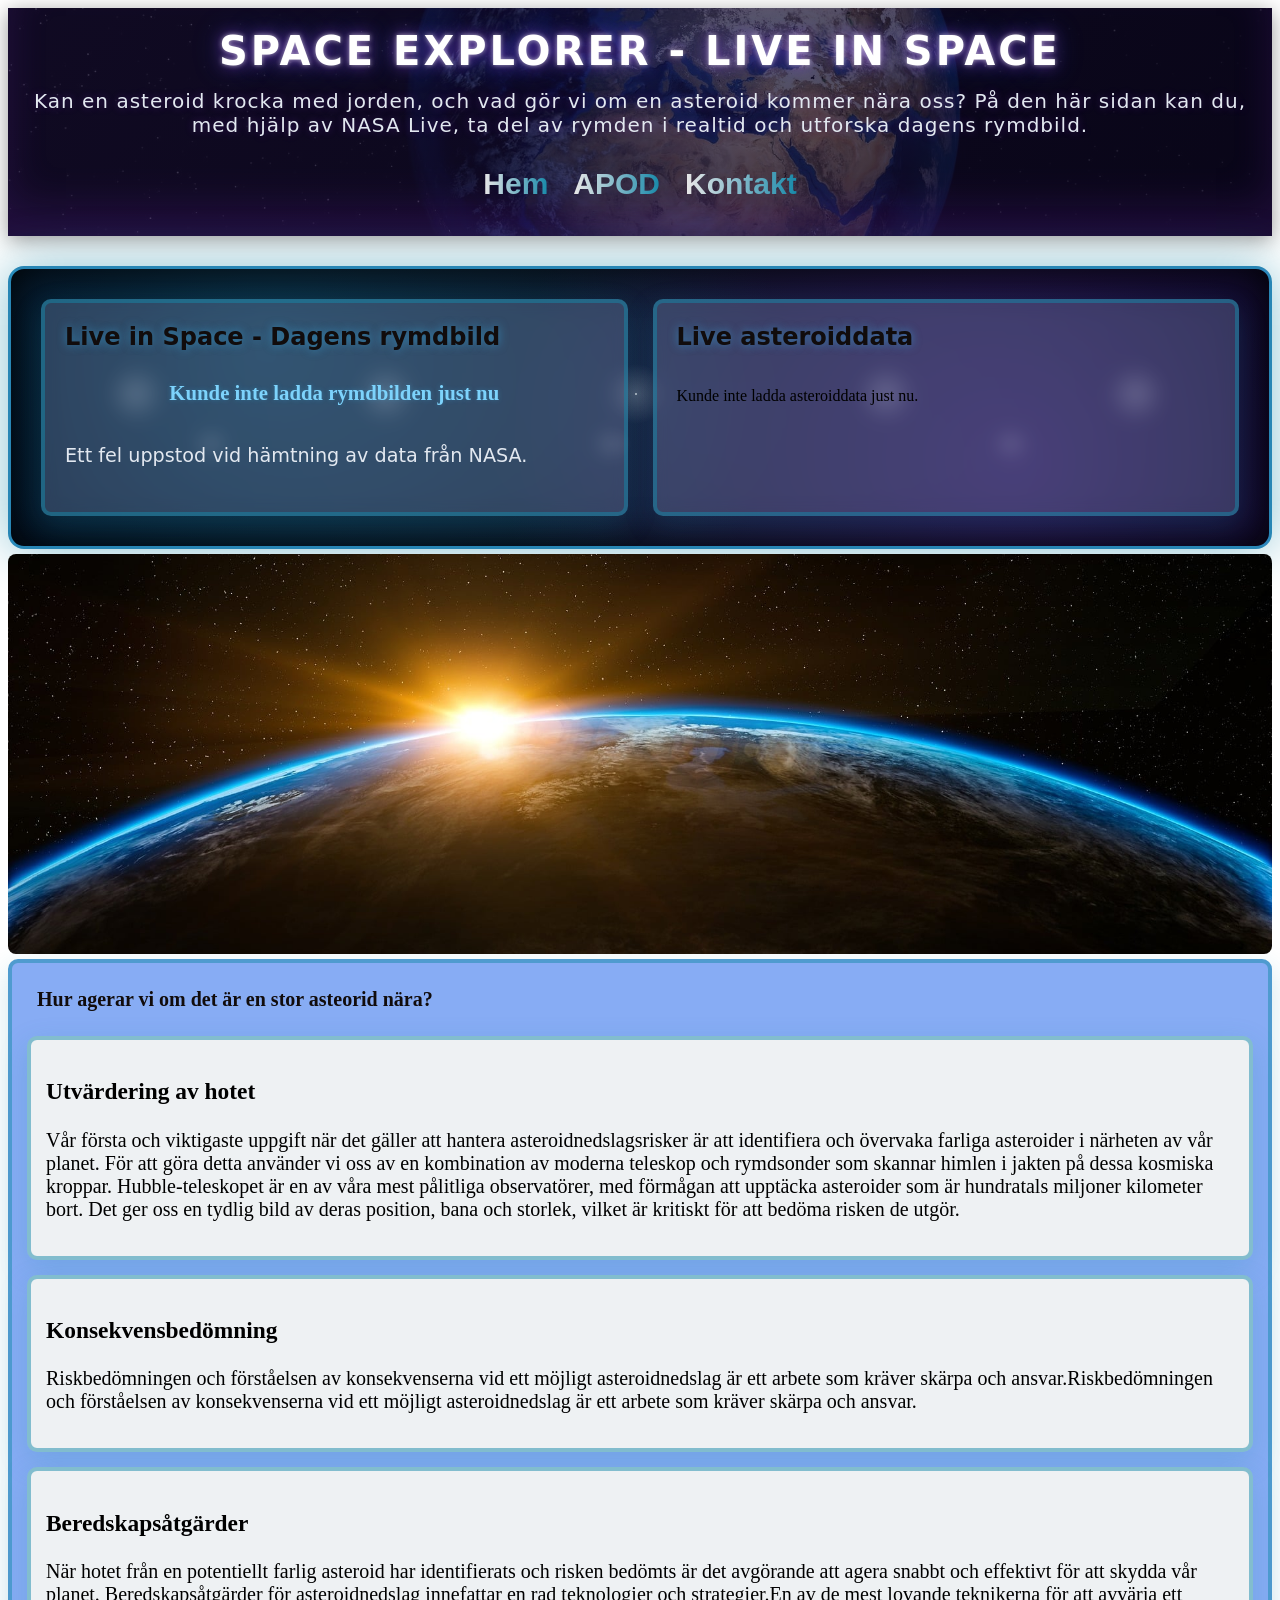
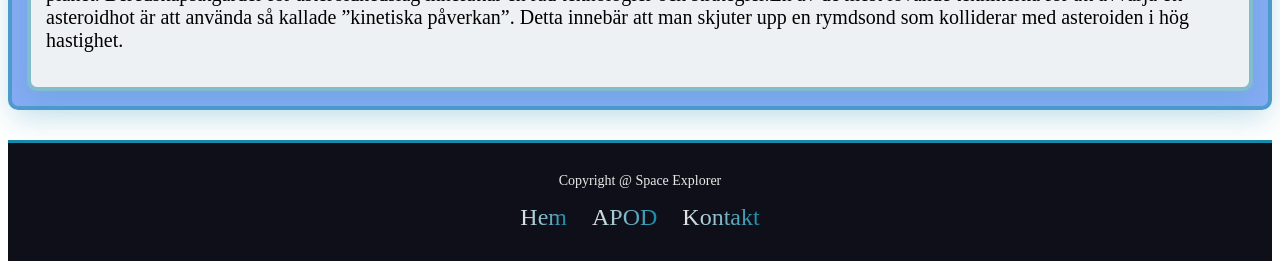
==== commit 6fcb5cd8: "ltestar asteorid card koden border box istället" ====
--- a/apod.html
+++ b/apod.html
@@ -21,12 +21,8 @@
             <h1>Space Explorer - Live In Space</h1>
             <button id="menu-toggle">☰</button>
         </div>
-        <p>Kan en asteorid krocka med oss? Vad gör vi om en asteorid är nära oss? På denna sida kan du med hjälp av Nasa
-            Live-
-            ta del av rymden precis som den är just nu! Coolt va? Nedan ser du dagens rymd-bild. Testa länkarna och
-            upptäck det magiska med bilden!
-            De små blåa korten- det är faktiskt en asteorid som kommer flygande nära oss på jorden. Är det en risk, kan
-            den krocka med oss?</p>
+        <p>Kan en asteroid krocka med jorden, och vad gör vi om en asteroid kommer nära oss? 
+            På den här sidan kan du, med hjälp av NASA Live, ta del av rymden i realtid och utforska dagens rymdbild.</p>
 
         <!-- huvud navigeringsmeny -->
         <nav id="main-nav">
@@ -83,7 +79,7 @@
                 <p>Vår första och viktigaste uppgift när det gäller att hantera asteroidnedslagsrisker är att
                     identifiera och övervaka farliga asteroider i närheten av vår planet. För att göra detta använder vi
                     oss av en kombination av moderna teleskop och rymdsonder som skannar himlen i jakten på dessa
-                    kosmiska kroppar.Hubble-teleskopet är en av våra mest pålitliga observatörer, med förmågan att
+                    kosmiska kroppar. Hubble-teleskopet är en av våra mest pålitliga observatörer, med förmågan att
                     upptäcka asteroider som är hundratals miljoner kilometer bort. Det ger oss en tydlig bild av deras
                     position, bana och storlek, vilket är kritiskt för att bedöma risken de utgör. </p>
             </article>
--- a/style.css
+++ b/style.css
@@ -352,6 +352,7 @@
     padding: 20px;
     box-shadow: 0 4px 8px rgba(0, 0, 0, 0.2);
     transition: transform 0.2s ease;
+    overflow-wrap: anywhere;
 }
 
 /* hovrar över ett kort */
@@ -570,6 +571,7 @@
     grid-column: 1 / -1;
     color: rgb(17, 12, 12);
     font-family: Cambria, Cochin, Georgia, Times, 'Times New Roman', serif;
+
     margin: 10px;
     text-align: start;
 }
@@ -586,6 +588,7 @@
     transition: all 0.3s ease;
     align-items: flex-start;
     font-size: 20px;
+    font-family: Cambria, Cochin, Georgia, Times, 'Times New Roman', serif;
 
 }
 
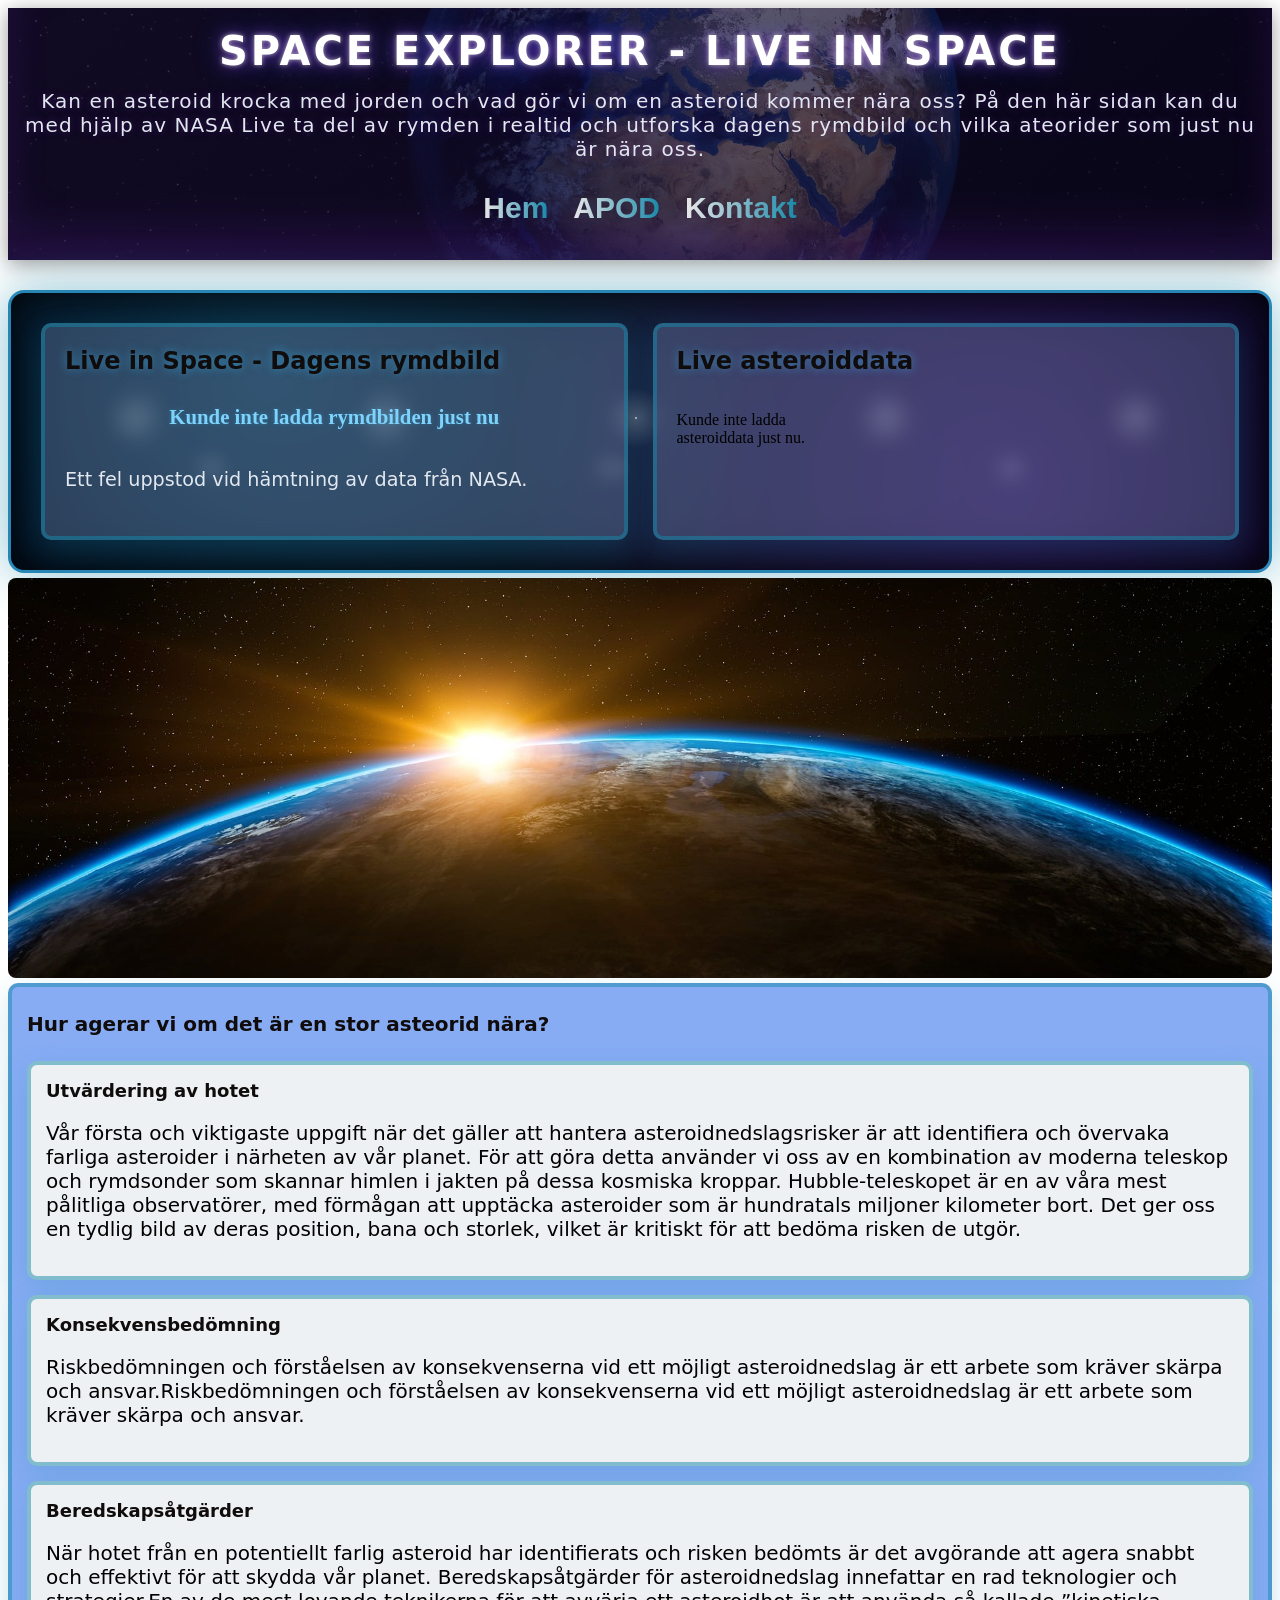
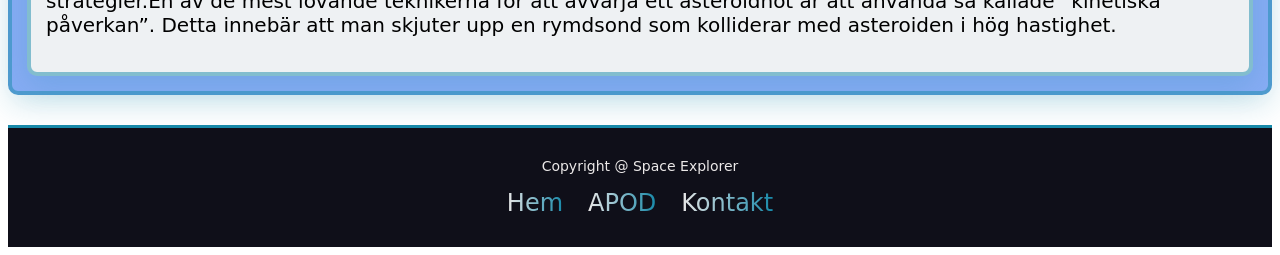
==== commit b15cd10b: "korrigerar html apod rättar kod i h2" ====
--- a/apod.html
+++ b/apod.html
@@ -21,8 +21,8 @@
             <h1>Space Explorer - Live In Space</h1>
             <button id="menu-toggle">☰</button>
         </div>
-        <p>Kan en asteroid krocka med jorden, och vad gör vi om en asteroid kommer nära oss? 
-            På den här sidan kan du, med hjälp av NASA Live, ta del av rymden i realtid och utforska dagens rymdbild.</p>
+        <p>Kan en asteroid krocka med jorden och vad gör vi om en asteroid kommer nära oss? 
+            På den här sidan kan du med hjälp av NASA Live ta del av rymden i realtid och utforska dagens rymdbild och vilka ateorider som just nu är nära oss.</p>
 
         <!-- huvud navigeringsmeny -->
         <nav id="main-nav">
--- a/style.css
+++ b/style.css
@@ -28,6 +28,10 @@
         0 0 30px rgba(59, 130, 246, 0.4);
 }
 
+  header h1.long-title {
+    font-size: clamp(30px, 7vw, 40px);
+}
+
 header p {
     /* herosectionens text alla sidor*/
     color: #e2e8f0;
@@ -110,7 +114,11 @@
 .intro-section {
     background-color: white;
     font-size: 20px;
-
+    font-family: 'Segoe UI', Roboto, system-ui, sans-serif; 
+
+}
+.intro-section h2 {
+   font-family: 'Segoe UI', Roboto, system-ui, sans-serif; 
 }
 
 #education-table {
@@ -127,6 +135,7 @@
     color: rgb(9, 1, 1);
     padding: 10px;
     border: 1px solid #1789a9;
+    font-family: 'Segoe UI', Roboto, system-ui, sans-serif; 
 }
 
 #education-table td {
@@ -134,6 +143,7 @@
     padding: 10px;
     border: 1px solid #1789a9;
     color: rgb(43, 23, 141);
+    font-family: 'Segoe UI', Roboto, system-ui, sans-serif; 
 }
 
 #education-table tbody tr:nth-child(even) {
@@ -153,6 +163,14 @@
 }
 
 /* BAS-STYLING FÖR KONTAKTSIDAN.html (Mobil först) gör en wrapper för hela sectionen. */
+
+
+.contact-page-wrapper {
+    display: flex;
+    flex-direction: column;
+    gap: 20px;
+    width: 100%;
+}
 
 .contact-form {
     display: grid;
@@ -185,6 +203,7 @@
     transition: all 0.3s ease;
     align-items: start;
     min-width: 0;
+    font-family: 'Segoe UI', Roboto, system-ui, sans-serif; 
 
 }
 
@@ -201,21 +220,24 @@
 
 .contact-info img {
     width: 100%;
-    height: 300px;
+    height: 450px;
+   border-radius: 8px;
     /* Tvingar bilden */
     object-fit: cover;
-    border-radius: 8px;
+    display: block;
 }
 
 
 .contact-info {
     grid-column: span 1;
+    width: 100%;
+    box-sizing: border-box;
 }
 
 .fun-facts {
     grid-column: span 1;
     line-height: 1.5;
-    Font-size: 18px;
+    font-size: 18px;
 }
 
 /* Båda formulären staplar sina fält på höjden */
@@ -336,20 +358,23 @@
 /* ASTEROID SEKTION i apod.html */
 #asteroid-list {
     display: grid !important;
-    grid-template-columns: repeat(auto-fill, minmax(200px, 1fr)) !important;
+    grid-template-columns: repeat(auto-fill, minmax(140px, 1fr)) !important;
     gap: 15px;
+    width: 100%;
+    box-sizing: border-box;
 
 
 }
 
 /* Styling för de nya korten som skapas via JavaScript */
 .asteroid-card {
+    box-sizing: border-box;
     background-color: #4676c4;
     color: #0c0c0c;
     font-family: 'Segoe UI', Roboto, system-ui, sans-serif;
     border: 3px solid #333;
     border-radius: 15px;
-    padding: 20px;
+    padding: 12px;
     box-shadow: 0 4px 8px rgba(0, 0, 0, 0.2);
     transition: transform 0.2s ease;
     overflow-wrap: anywhere;
@@ -433,15 +458,14 @@
     background-color: #020617;
     background-image:
         radial-gradient(white, rgba(255, 255, 255, 0.2) 1.5px, transparent 30px),
-        /* Små stjärnor typ 1 */
+        /* Små stjärnor */
         radial-gradient(white, rgba(255, 255, 255, 0.15) 1px, transparent 20px),
-        /* Små stjärnor typ 2 */
         radial-gradient(circle at 20% 30%, rgba(23, 137, 169, 0.3) 0%, transparent 50%),
-        /* Turkost rymdmoln */
+        /* rymdmoln */
         radial-gradient(circle at 80% 70%, rgba(147, 51, 234, 0.25) 0%, transparent 50%),
-        /* Lila rymdmoln */
+        /* rymdmoln */
         radial-gradient(circle at center, #0f172a 0%, #020617 100%);
-    /* Din djupa grundgradient */
+    
 
     background-size: 250px 250px, 400px 350px, 100% 100%, 100% 100%, 100% 100%;
     background-repeat: repeat, repeat, no-repeat, no-repeat, no-repeat;
@@ -502,8 +526,10 @@
     font-family: 'Segoe UI', Roboto, system-ui, sans-serif;
     font-size: 1.2rem;
     line-height: 1.7;
+    
     color: #e2e8f0;
-    /* Mjukt vit/ljusgrå text */
+
+    /*  vit/ljusgrå text */
     margin-top: 20px;
     text-align: left;
     flex: 1;
@@ -556,7 +582,7 @@
     grid-template-columns: 1fr;
     gap: 15px;
     width: 100%;
-    margin: auto;
+    margin: 0 auto;
     background-color: rgba(123, 163, 243, 0.9);
     border: 4px solid rgba(23, 137, 169, 0.5);
     box-shadow: 0 10px 30px rgba(23, 137, 169, 0.2);
@@ -570,10 +596,10 @@
     font-size: 20px;
     grid-column: 1 / -1;
     color: rgb(17, 12, 12);
-    font-family: Cambria, Cochin, Georgia, Times, 'Times New Roman', serif;
-
-    margin: 10px;
+    font-family: 'Segoe UI', Roboto, system-ui, sans-serif;
+    margin: 10px 0;
     text-align: start;
+    overflow-wrap: anywhere;
 }
 
 #puff-1,
@@ -588,8 +614,20 @@
     transition: all 0.3s ease;
     align-items: flex-start;
     font-size: 20px;
-    font-family: Cambria, Cochin, Georgia, Times, 'Times New Roman', serif;
-
+    font-family: 'Segoe UI', Roboto, system-ui, sans-serif;
+    min-width: 0;            
+    overflow-wrap: anywhere; 
+    width: 100%; 
+
+}
+
+#puff-1 h3,
+#puff-2 h3, 
+#puff-3 h3 {
+    font-size: 18px;
+    margin-top: 0;
+    color: rgb(17, 12, 12);
+    font-family: 'Segoe UI', Roboto, system-ui, sans-serif;
 }
 
 #puff-1:hover,
@@ -606,7 +644,7 @@
     background-color: rgb(15, 15, 25);
     padding: 30px 15px;
     text-align: center;
-    font-family: Cambria, Cochin, Georgia, Times, 'Times New Roman', serif;
+    font-family: 'Segoe UI', Roboto, system-ui, sans-serif;
     border-top: 3px solid #1789a9;
     margin-top: 30px;
     display: flex;
@@ -658,6 +696,8 @@
     .fun-facts {
         grid-column: span 1;
     }
+
+
 
     /* Lägger den turkosa sektionen till vänster och den stora jordbilden till höger */
     .contact-page-wrapper {
@@ -729,7 +769,7 @@
 
     #apod-content img,
     #apod-content video {
-        width: 50%
+        width: 50%;
             /* ännu mindre */
     }
 }
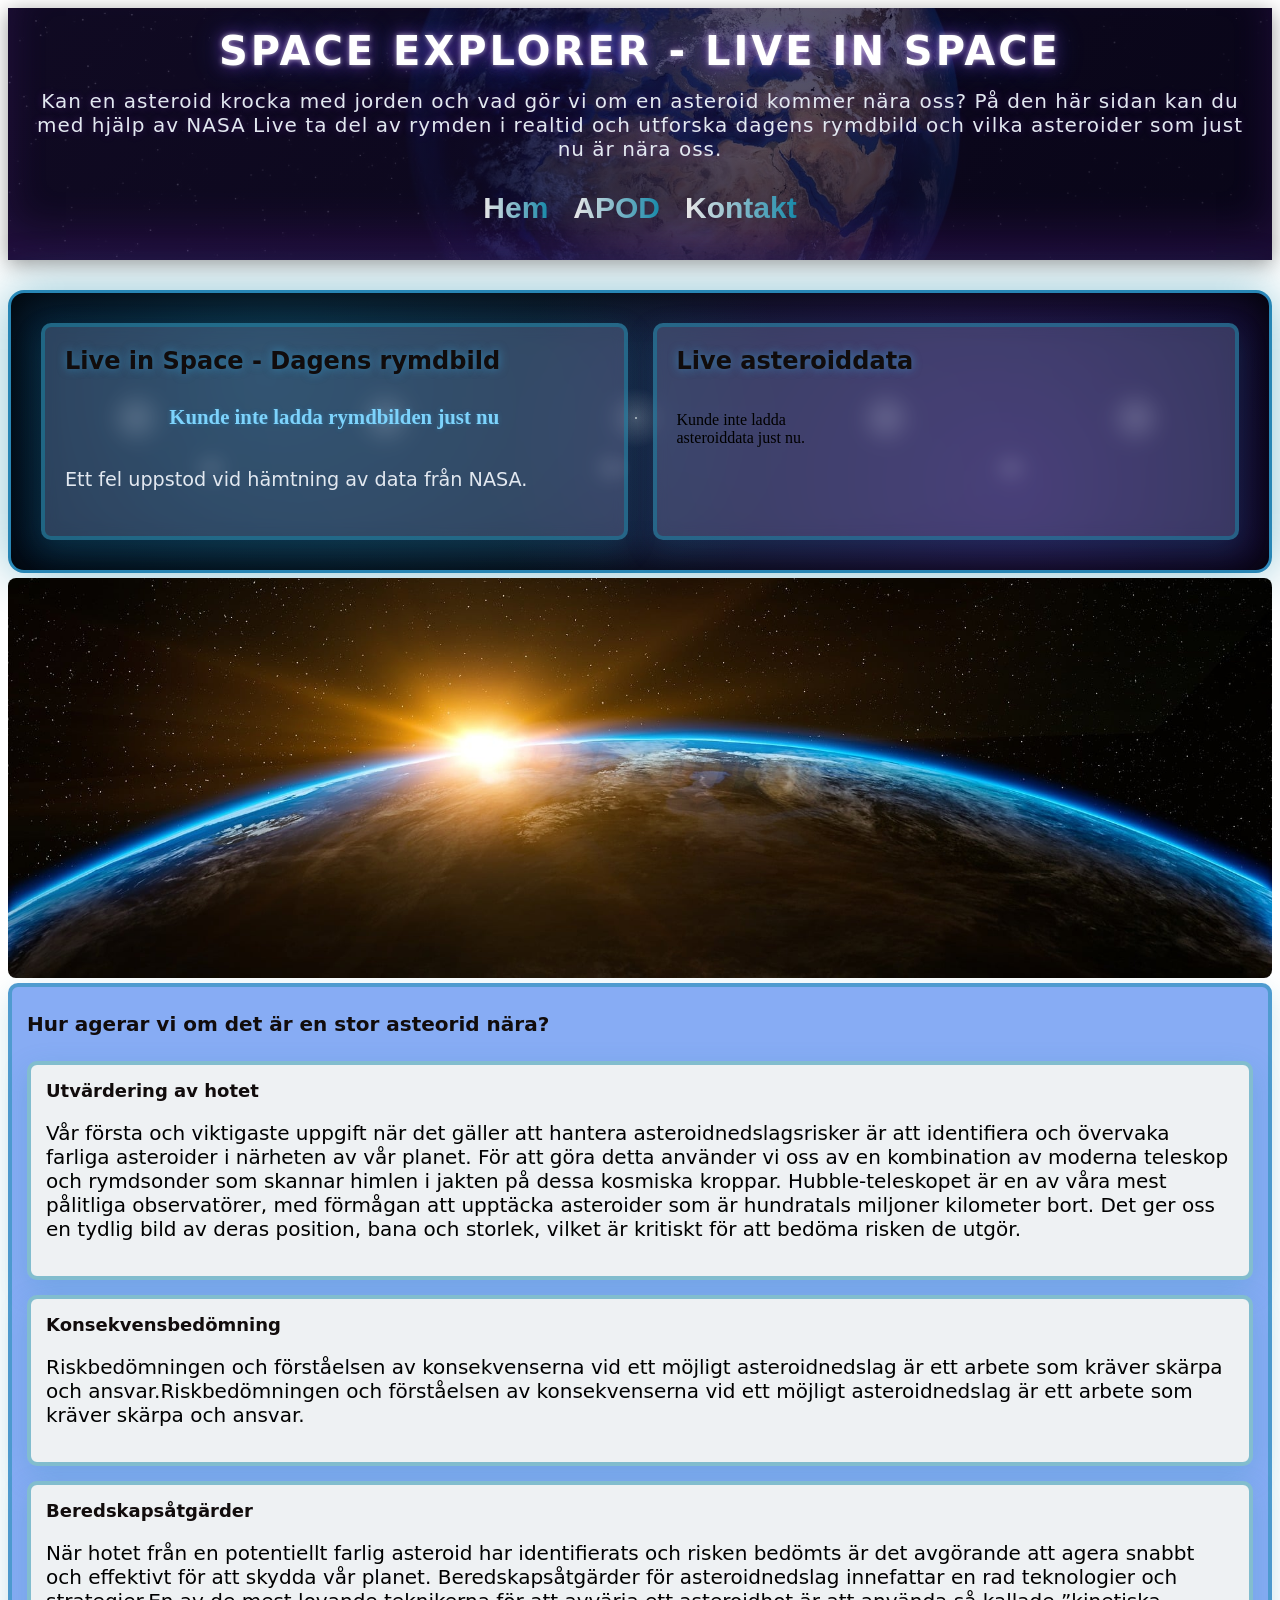
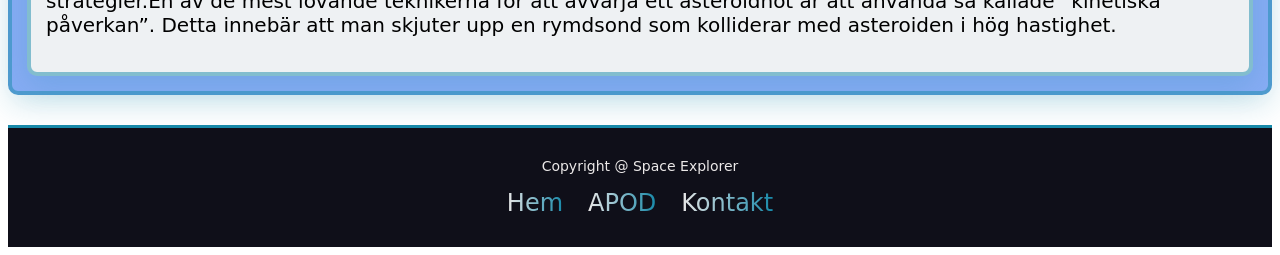
==== commit b24b6175: "rättar syntax i texter i html filerna" ====
--- a/apod.html
+++ b/apod.html
@@ -22,7 +22,7 @@
             <button id="menu-toggle">☰</button>
         </div>
         <p>Kan en asteroid krocka med jorden och vad gör vi om en asteroid kommer nära oss? 
-            På den här sidan kan du med hjälp av NASA Live ta del av rymden i realtid och utforska dagens rymdbild och vilka ateorider som just nu är nära oss.</p>
+            På den här sidan kan du med hjälp av NASA Live ta del av rymden i realtid och utforska dagens rymdbild och vilka asteroider som just nu är nära oss.</p>
 
         <!-- huvud navigeringsmeny -->
         <nav id="main-nav">
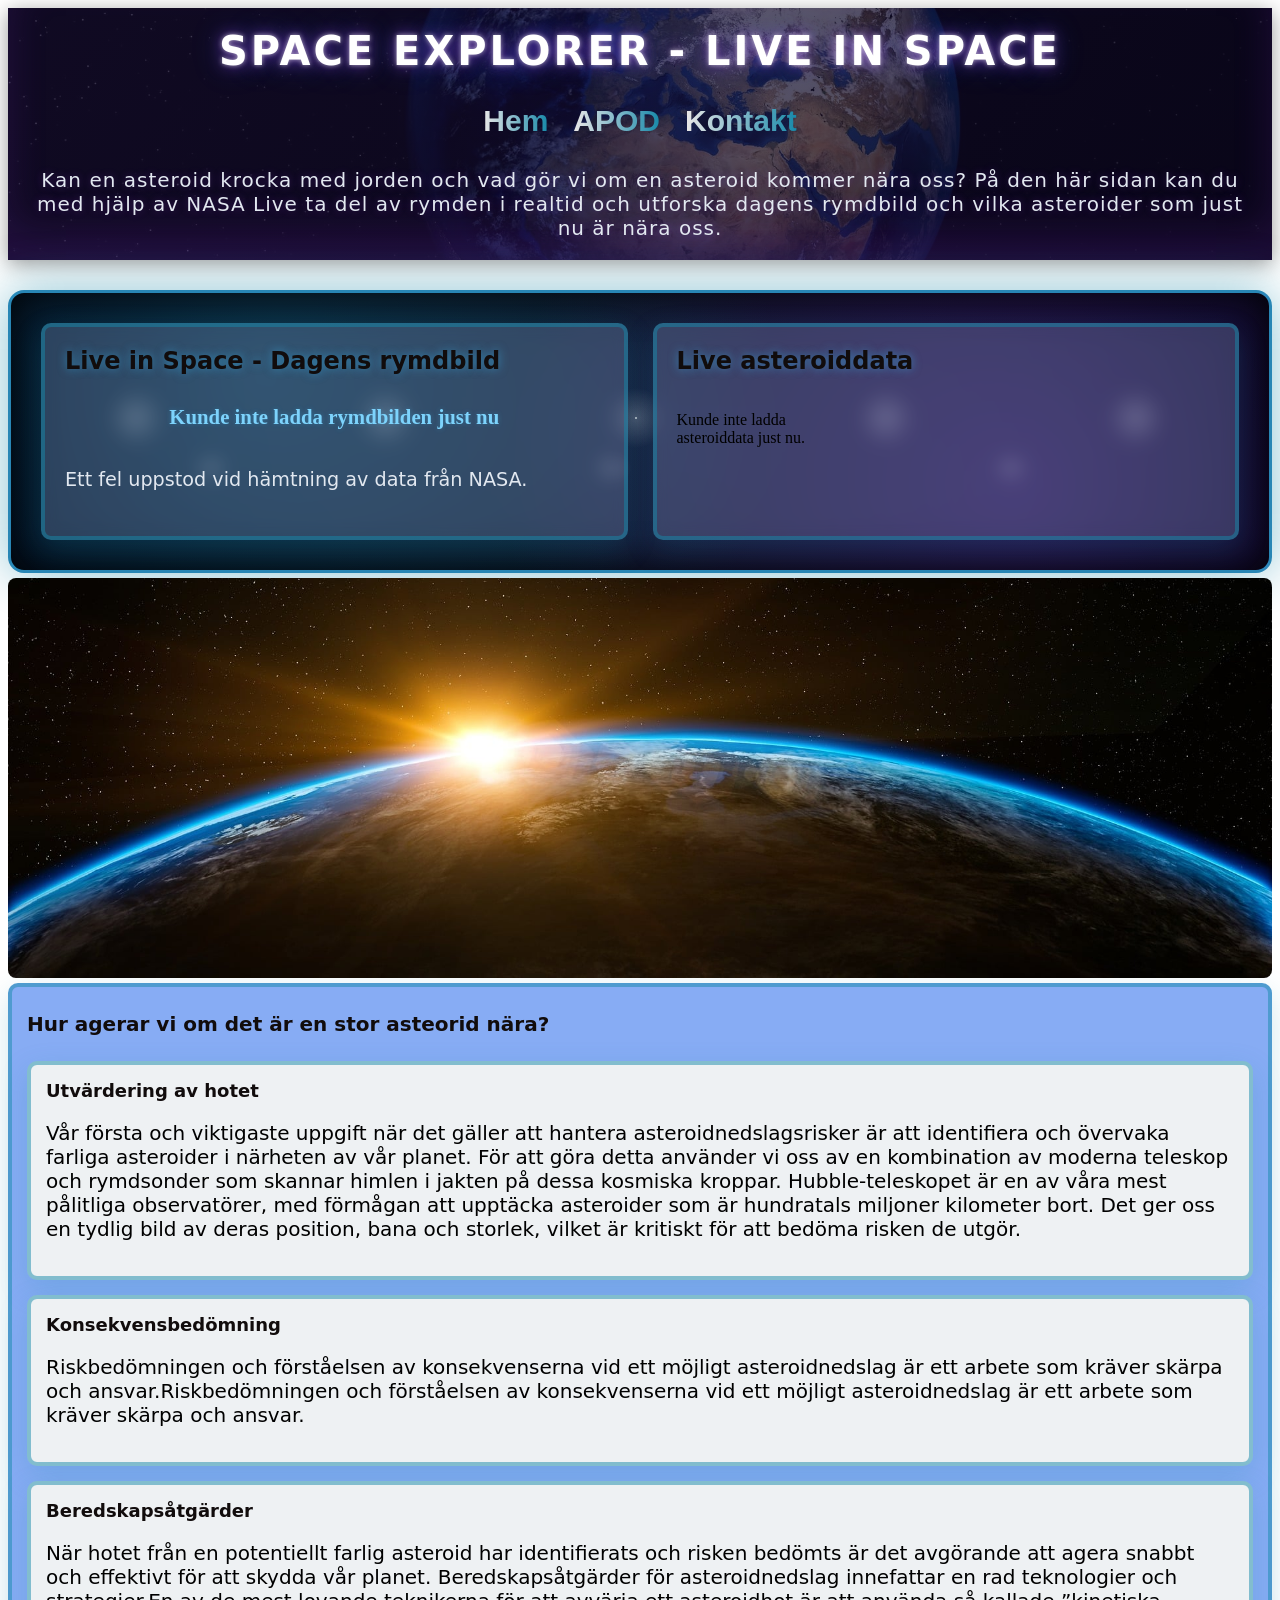
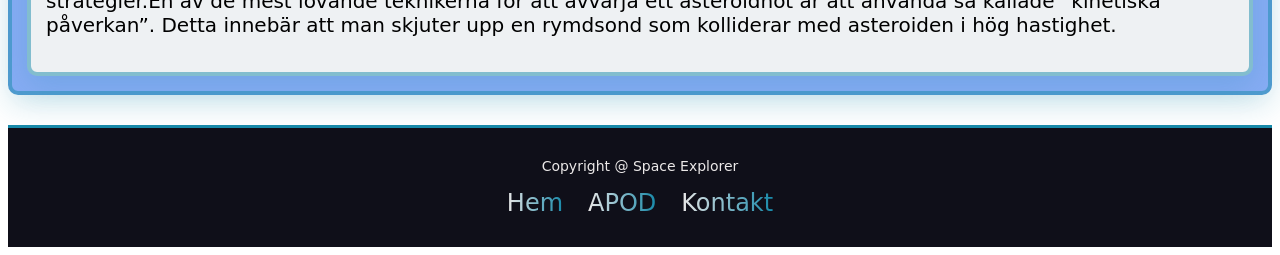
==== commit ba509b1e: "push" ====
--- a/apod.html
+++ b/apod.html
@@ -21,8 +21,7 @@
             <h1>Space Explorer - Live In Space</h1>
             <button id="menu-toggle">☰</button>
         </div>
-        <p>Kan en asteroid krocka med jorden och vad gör vi om en asteroid kommer nära oss? 
-            På den här sidan kan du med hjälp av NASA Live ta del av rymden i realtid och utforska dagens rymdbild och vilka asteroider som just nu är nära oss.</p>
+    
 
         <!-- huvud navigeringsmeny -->
         <nav id="main-nav">
@@ -33,7 +32,9 @@
             </ul>
         </nav>
 
-
+<p>Kan en asteroid krocka med jorden och vad gör vi om en asteroid kommer nära oss? 
+            På den här sidan kan du med hjälp av NASA Live ta del av rymden i realtid och utforska dagens rymdbild och vilka asteroider som just nu är nära oss.</p>
+            
     </header>
     <main>
 
--- a/style.css
+++ b/style.css
@@ -45,14 +45,14 @@
 }
 
 #main-nav {
-    /* navigeringsmenyn alla sidor */
+    /* navigeringsmenyn alla sidor gömd på mobilen är standard */
     font-weight: bold;
     font-family: Arial, sans-serif;
     padding: 15px;
     display: none;
 }
 
-#main-nav.active {
+#main-nav.active {      /* navigeringsmenyn alla sidor när den är aktiv om JS lägger till den */
     display: block;
 }
 
@@ -682,9 +682,9 @@
 
     }
 
-    /*stora skärmar menu toogle kommer här*/
-
-    #menu-toggle {
+    /*stora skärmar menu toogle som göms på stora skärmar*/
+
+    #menu-toggle {          /*menyn syns på stora skärmar*/
         display: none;
     }
 
